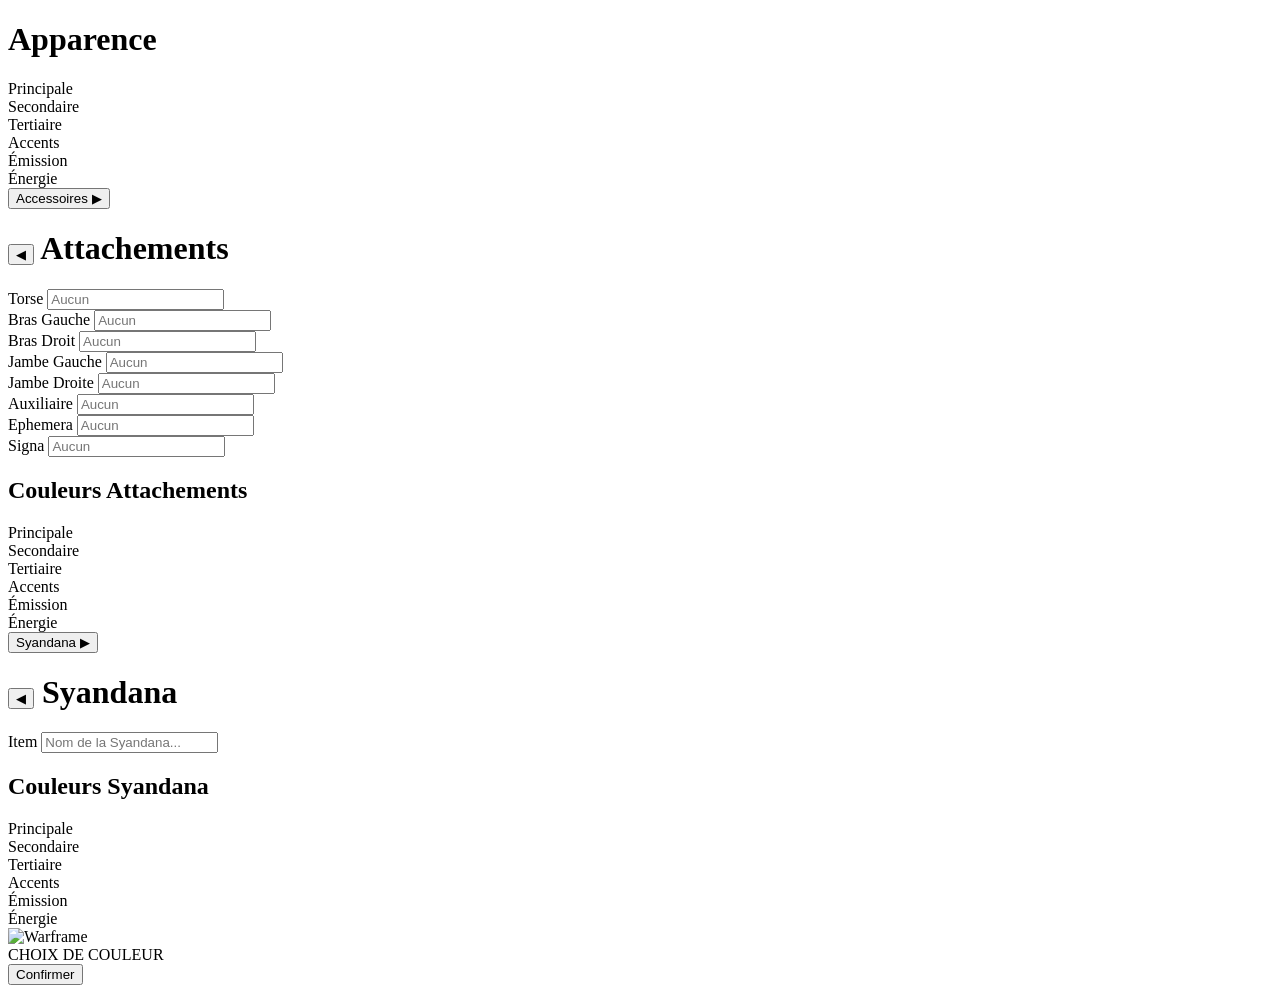
==== index.html @ ebb3d884 "base" ====
<!DOCTYPE html>
<html lang="fr">
<head>
    <meta charset="UTF-8">
    <meta name="viewport" content="width=device-width, initial-scale=1.0">
    <title>Warframe Arsenal - Ultimate</title>
    <link href="https://fonts.googleapis.com/css2?family=Orbitron:wght@400;700&family=Roboto:wght@300;400&display=swap" rel="stylesheet">
    <link href="../Fashion Frame/index.css">
</head>
<body>
    <div class="fog"></div>

    <!-- GAUCHE : SYSTEME DE NAVIGATION -->
    <div class="left-panel-container" id="leftContainer">
        
        <!-- --- MENU 1 : WARFRAME --- -->
        <div class="menu-layer" id="main-menu">
            <h1>Apparence</h1>
            
            <div class="slot-row" onclick="openPalettePicker('wf-primary', this)">
                <span class="slot-name">Principale</span>
                <div class="current-color-box" id="box-wf-primary" style="background-color: #5c5c5c;"></div>
            </div>
            <div class="slot-row" onclick="openPalettePicker('wf-secondary', this)">
                <span class="slot-name">Secondaire</span>
                <div class="current-color-box" id="box-wf-secondary" style="background-color: #8f8f8f;"></div>
            </div>
            <div class="slot-row" onclick="openPalettePicker('wf-tertiary', this)">
                <span class="slot-name">Tertiaire</span>
                <div class="current-color-box" id="box-wf-tertiary" style="background-color: #333333;"></div>
            </div>
            <div class="slot-row" onclick="openPalettePicker('wf-accents', this)">
                <span class="slot-name">Accents</span>
                <div class="current-color-box" id="box-wf-accents" style="background-color: #d4af37;"></div>
            </div>
            <div class="slot-row" onclick="openPalettePicker('wf-emissive', this)">
                <span class="slot-name">Émission</span>
                <div class="current-color-box" id="box-wf-emissive" style="background-color: #ffaa00;"></div>
            </div>
            <div class="slot-row" onclick="openPalettePicker('wf-energy', this)">
                <span class="slot-name">Énergie</span>
                <div class="current-color-box" id="box-wf-energy" style="background-color: #00e5ff;"></div>
            </div>

            <button class="btn-nav" onclick="navTo('accessories')">
                <span>Accessoires</span> <span>▶</span>
            </button>
        </div>

        <!-- --- MENU 2 : ACCESSOIRES (LISTE) --- -->
        <div class="menu-layer" id="accessories-menu">
            <h1>
                <button class="btn-back" onclick="navTo('main')">◀</button>
                Attachements
            </h1>

            <!-- Liste des Items (Inputs) -->
            <div class="item-input-group">
                <span class="input-label">Torse</span>
                <input type="text" class="wf-input" placeholder="Aucun">
            </div>
            <div class="item-input-group">
                <span class="input-label">Bras Gauche</span>
                <input type="text" class="wf-input" placeholder="Aucun">
            </div>
            <div class="item-input-group">
                <span class="input-label">Bras Droit</span>
                <input type="text" class="wf-input" placeholder="Aucun">
            </div>
            <div class="item-input-group">
                <span class="input-label">Jambe Gauche</span>
                <input type="text" class="wf-input" placeholder="Aucun">
            </div>
            <div class="item-input-group">
                <span class="input-label">Jambe Droite</span>
                <input type="text" class="wf-input" placeholder="Aucun">
            </div>
            <div class="item-input-group">
                <span class="input-label">Auxiliaire</span>
                <input type="text" class="wf-input" placeholder="Aucun">
            </div>
            <div class="item-input-group">
                <span class="input-label">Ephemera</span>
                <input type="text" class="wf-input" placeholder="Aucun">
            </div>
            <div class="item-input-group">
                <span class="input-label">Signa</span>
                <input type="text" class="wf-input" placeholder="Aucun">
            </div>

            <!-- Couleurs des Attachements -->
            <h2>Couleurs Attachements</h2>
            <div class="slot-row" onclick="openPalettePicker('acc-primary', this)">
                <span class="slot-name">Principale</span>
                <div class="current-color-box" id="box-acc-primary" style="background-color: #222;"></div>
            </div>
            <div class="slot-row" onclick="openPalettePicker('acc-secondary', this)">
                <span class="slot-name">Secondaire</span>
                <div class="current-color-box" id="box-acc-secondary" style="background-color: #444;"></div>
            </div>
            <div class="slot-row" onclick="openPalettePicker('acc-tertiary', this)">
                <span class="slot-name">Tertiaire</span>
                <div class="current-color-box" id="box-acc-tertiary" style="background-color: #333;"></div>
            </div>
            <div class="slot-row" onclick="openPalettePicker('acc-accents', this)">
                <span class="slot-name">Accents</span>
                <div class="current-color-box" id="box-acc-accents" style="background-color: #d4af37;"></div>
            </div>
            <div class="slot-row" onclick="openPalettePicker('acc-emissive', this)">
                <span class="slot-name">Émission</span>
                <div class="current-color-box" id="box-acc-emissive" style="background-color: #00ff00;"></div>
            </div>
            <div class="slot-row" onclick="openPalettePicker('acc-energy', this)">
                <span class="slot-name">Énergie</span>
                <div class="current-color-box" id="box-acc-energy" style="background-color: #00e5ff;"></div>
            </div>

            <!-- Bouton vers SYANDANA -->
            <button class="btn-nav" onclick="navTo('syandana')">
                <span>Syandana</span> <span>▶</span>
            </button>
        </div>

        <!-- --- MENU 3 : SYANDANA --- -->
        <div class="menu-layer" id="syandana-menu">
            <h1>
                <button class="btn-back" onclick="navTo('accessories')">◀</button>
                Syandana
            </h1>

            <div class="item-input-group">
                <span class="input-label">Item</span>
                <input type="text" class="wf-input" placeholder="Nom de la Syandana...">
            </div>

            <h2>Couleurs Syandana</h2>
            <div class="slot-row" onclick="openPalettePicker('syn-primary', this)">
                <span class="slot-name">Principale</span>
                <div class="current-color-box" id="box-syn-primary" style="background-color: #444;"></div>
            </div>
            <div class="slot-row" onclick="openPalettePicker('syn-secondary', this)">
                <span class="slot-name">Secondaire</span>
                <div class="current-color-box" id="box-syn-secondary" style="background-color: #666;"></div>
            </div>
            <div class="slot-row" onclick="openPalettePicker('syn-tertiary', this)">
                <span class="slot-name">Tertiaire</span>
                <div class="current-color-box" id="box-syn-tertiary" style="background-color: #222;"></div>
            </div>
            <div class="slot-row" onclick="openPalettePicker('syn-accents', this)">
                <span class="slot-name">Accents</span>
                <div class="current-color-box" id="box-syn-accents" style="background-color: #d4af37;"></div>
            </div>
            <div class="slot-row" onclick="openPalettePicker('syn-emissive', this)">
                <span class="slot-name">Émission</span>
                <div class="current-color-box" id="box-syn-emissive" style="background-color: #ff5500;"></div>
            </div>
            <div class="slot-row" onclick="openPalettePicker('syn-energy', this)">
                <span class="slot-name">Énergie</span>
                <div class="current-color-box" id="box-syn-energy" style="background-color: #00e5ff;"></div>
            </div>
        </div>
    </div>

    <!-- CENTRE -->
    <div class="preview-area">
        <img src="https://content.warframe.com/PublicExport/Manifest/ExportWarframesImages/ExcaliburPrime.png" alt="Warframe" class="warframe-img" id="mainImage">
        <div class="energy-glow" id="energyGlow"></div>
    </div>

    <!-- DROITE : PALETTES -->
    <div class="right-panel" id="palettePanel">
        <div class="palette-header">CHOIX DE COULEUR</div>
        <div class="palette-tabs" id="paletteTabs"></div>
        <div class="color-grid" id="colorGrid"></div>
        <button class="close-btn" onclick="closePalette()">Confirmer</button>
    </div>
    <link href="./index.js">
</body>
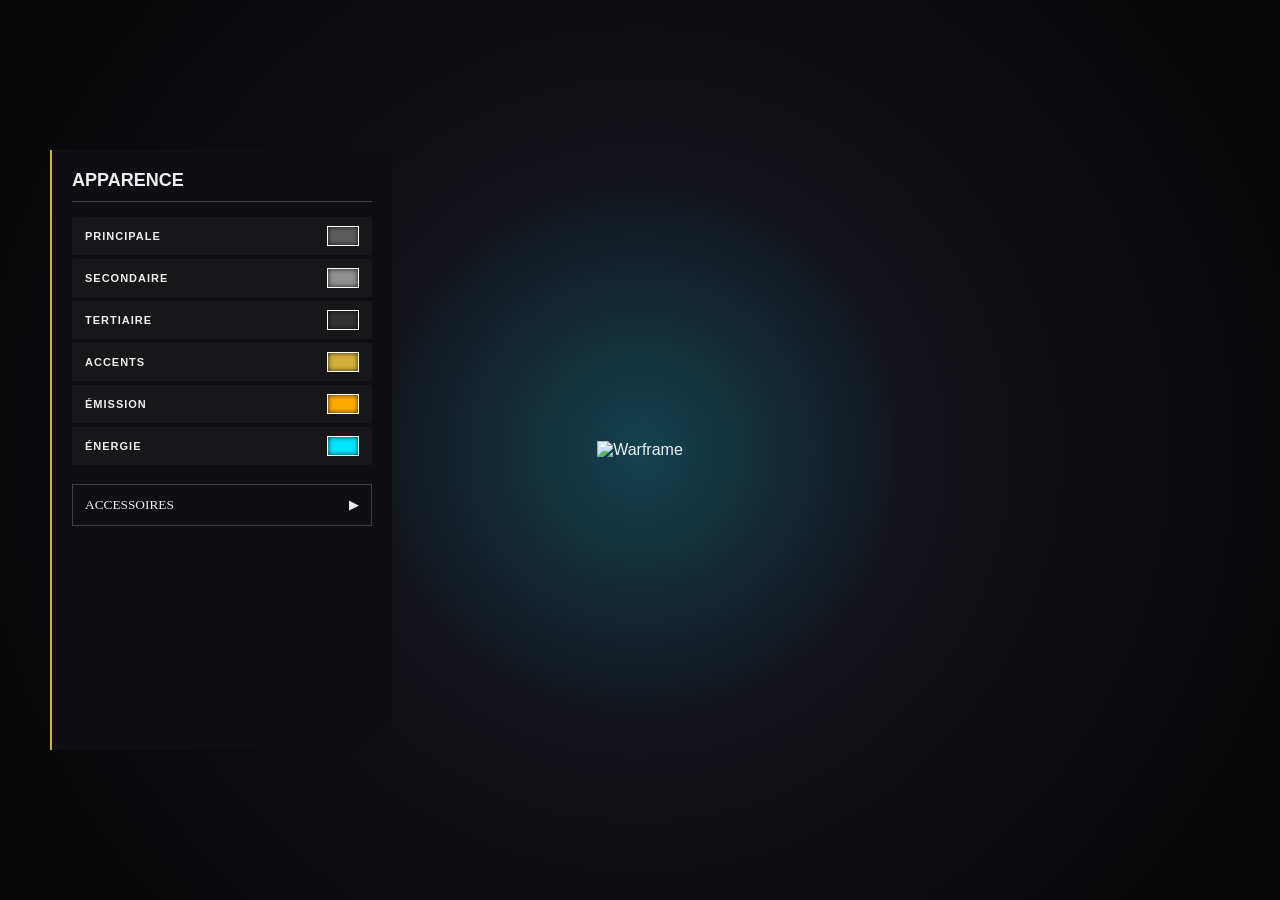
==== commit 79842a97: "Update index.html" ====
--- a/index.html
+++ b/index.html
@@ -3,9 +3,9 @@
 <head>
     <meta charset="UTF-8">
     <meta name="viewport" content="width=device-width, initial-scale=1.0">
-    <title>Warframe Arsenal - Ultimate</title>
+    <title>Fashion Frame</title>
     <link href="https://fonts.googleapis.com/css2?family=Orbitron:wght@400;700&family=Roboto:wght@300;400&display=swap" rel="stylesheet">
-    <link href="../Fashion Frame/index.css">
+    <link href="./index.css" rel="stylesheet">
 </head>
 <body>
     <div class="fog"></div>
@@ -174,5 +174,6 @@
         <div class="color-grid" id="colorGrid"></div>
         <button class="close-btn" onclick="closePalette()">Confirmer</button>
     </div>
-    <link href="./index.js">
-</body>+    <script src="./index.js"></script>
+</body>
+</html>
--- a/index.css
+++ b/index.css
@@ -0,0 +1,276 @@
+/* --- CONFIGURATION --- */
+:root {
+    --ui-bg: rgba(15, 15, 20, 0.95);
+    --ui-border: rgba(255, 255, 255, 0.2);
+    --highlight: #d4af37; /* Or Orokin */
+    --highlight-dim: rgba(212, 175, 55, 0.1);
+    --text-main: #eeeeee;
+    --input-bg: rgba(0, 0, 0, 0.4);
+}
+
+body {
+    margin: 0;
+    background: radial-gradient(circle at center, #1a1a24 0%, #050505 100%);
+    height: 100vh;
+    color: var(--text-main);
+    font-family: 'Roboto', sans-serif;
+    overflow: hidden;
+    display: flex;
+    justify-content: space-between;
+    align-items: center;
+}
+
+.fog {
+    position: absolute;
+    top: 0; left: 0; width: 100%; height: 100%;
+    background: url('https://www.transparenttextures.com/patterns/stardust.png');
+    opacity: 0.1;
+    pointer-events: none;
+    z-index: -1;
+}
+
+/* --- ZONE CENTRALE (IMAGE) --- */
+.preview-area {
+    position: absolute;
+    left: 50%;
+    top: 50%;
+    transform: translate(-50%, -50%);
+    width: 500px;
+    height: 600px;
+    display: flex;
+    justify-content: center;
+    align-items: center;
+    z-index: 0;
+}
+
+.warframe-img {
+    max-width: 100%;
+    max-height: 100%;
+    object-fit: contain;
+    filter: drop-shadow(0 0 20px rgba(0,0,0,0.5));
+}
+
+.energy-glow {
+    position: absolute;
+    width: 100%;
+    height: 100%;
+    background: radial-gradient(circle, var(--energy-color, transparent) 0%, transparent 70%);
+    opacity: 0.2;
+    mix-blend-mode: screen;
+    pointer-events: none;
+}
+
+/* --- MENU GAUCHE (CONTAINER) --- */
+.left-panel-container {
+    width: 340px;
+    height: 600px; /* Plus grand pour accommoder la liste */
+    margin-left: 50px;
+    position: relative;
+    overflow: hidden; 
+    clip-path: polygon(0 0, 100% 0, 100% 95%, 90% 100%, 0 100%);
+    background: var(--ui-bg);
+    border-left: 2px solid var(--highlight);
+    z-index: 10;
+}
+
+/* Les couches (Layers) de menu */
+.menu-layer {
+    position: absolute;
+    top: 0; left: 0;
+    width: 100%; height: 100%;
+    padding: 20px;
+    box-sizing: border-box;
+    transition: transform 0.4s cubic-bezier(0.25, 1, 0.5, 1), opacity 0.4s;
+    display: flex;
+    flex-direction: column;
+    overflow-y: auto; /* Scroll si la liste est longue */
+}
+
+/* Scrollbar subtile */
+.menu-layer::-webkit-scrollbar { width: 4px; }
+.menu-layer::-webkit-scrollbar-track { background: transparent; }
+.menu-layer::-webkit-scrollbar-thumb { background: var(--highlight); }
+
+/* --- GESTION DES POSITIONS DES MENUS --- */
+/* Par défaut : Menu Principal visible, les autres à droite */
+#main-menu { transform: translateX(0); opacity: 1; }
+#accessories-menu { transform: translateX(100%); opacity: 0; pointer-events: none; }
+#syandana-menu { transform: translateX(100%); opacity: 0; pointer-events: none; }
+
+/* ETAT 1: Afficher Accessoires */
+.left-panel-container.state-accessories #main-menu { transform: translateX(-50%); opacity: 0; pointer-events: none; }
+.left-panel-container.state-accessories #accessories-menu { transform: translateX(0); opacity: 1; pointer-events: auto; }
+.left-panel-container.state-accessories #syandana-menu { transform: translateX(100%); opacity: 0; pointer-events: none; }
+
+/* ETAT 2: Afficher Syandana */
+.left-panel-container.state-syandana #main-menu { transform: translateX(-50%); opacity: 0; }
+.left-panel-container.state-syandana #accessories-menu { transform: translateX(-50%); opacity: 0; pointer-events: none; }
+.left-panel-container.state-syandana #syandana-menu { transform: translateX(0); opacity: 1; pointer-events: auto; }
+
+
+/* --- ELEMENTS UI --- */
+h1 {
+    font-family: 'Orbitron', sans-serif;
+    font-size: 18px;
+    text-transform: uppercase;
+    border-bottom: 1px solid var(--ui-border);
+    padding-bottom: 10px;
+    margin-top: 0;
+    margin-bottom: 15px;
+    display: flex;
+    align-items: center;
+    gap: 10px;
+    position: sticky;
+    top: 0;
+    background: var(--ui-bg);
+    z-index: 5;
+}
+
+h2 {
+    font-family: 'Orbitron';
+    font-size: 12px;
+    color: #888;
+    margin: 15px 0 5px 0;
+    text-transform: uppercase;
+}
+
+.slot-row {
+    display: flex;
+    justify-content: space-between;
+    align-items: center;
+    padding: 8px 12px;
+    margin-bottom: 4px;
+    background: rgba(255,255,255,0.03);
+    border: 1px solid transparent;
+    cursor: pointer;
+    transition: 0.2s;
+}
+.slot-row:hover { background: rgba(255,255,255,0.1); }
+.slot-row.active { background: var(--highlight-dim); border-left: 3px solid var(--highlight); }
+
+.slot-name {
+    text-transform: uppercase;
+    font-size: 11px;
+    font-weight: bold;
+    letter-spacing: 1px;
+}
+
+.current-color-box {
+    width: 30px;
+    height: 18px;
+    border: 1px solid white;
+    box-shadow: inset 0 0 5px rgba(0,0,0,0.8);
+}
+
+/* STYLE DES CHAMPS TEXTE (INPUTS) */
+.item-input-group {
+    margin-bottom: 8px;
+}
+.input-label {
+    font-size: 10px;
+    text-transform: uppercase;
+    color: #aaa;
+    margin-bottom: 2px;
+    display: block;
+}
+.wf-input {
+    width: 100%;
+    background: var(--input-bg);
+    border: none;
+    border-bottom: 1px solid var(--ui-border);
+    color: white;
+    padding: 8px;
+    font-family: 'Roboto', sans-serif;
+    box-sizing: border-box;
+    transition: 0.3s;
+}
+.wf-input:focus {
+    outline: none;
+    border-bottom: 1px solid var(--highlight);
+    background: rgba(255,255,255,0.1);
+}
+
+/* BOUTONS NAVIGATION */
+.btn-nav {
+    margin-top: 15px;
+    padding: 12px;
+    background: transparent;
+    border: 1px solid var(--ui-border);
+    color: var(--text-main);
+    font-family: 'Orbitron';
+    text-transform: uppercase;
+    cursor: pointer;
+    text-align: left;
+    display: flex;
+    justify-content: space-between;
+    transition: 0.3s;
+}
+.btn-nav:hover { background: var(--highlight); color: black; }
+
+.btn-back {
+    background: none;
+    border: none;
+    color: var(--highlight);
+    font-size: 20px;
+    cursor: pointer;
+    padding: 0;
+    display: flex;
+    align-items: center;
+}
+.btn-back:hover { color: white; }
+
+/* --- MENU DROITE (PALETTES) --- */
+.right-panel {
+    width: 320px;
+    margin-right: 50px;
+    background: var(--ui-bg);
+    border: 1px solid var(--ui-border);
+    height: 600px;
+    display: flex;
+    flex-direction: column;
+    transform: translateX(400px);
+    opacity: 0;
+    transition: all 0.4s cubic-bezier(0.16, 1, 0.3, 1);
+    z-index: 10;
+}
+.right-panel.open { transform: translateX(0); opacity: 1; }
+
+.palette-header {
+    padding: 15px;
+    background: rgba(0,0,0,0.3);
+    font-family: 'Orbitron', sans-serif;
+    text-align: center;
+    border-bottom: 1px solid var(--ui-border);
+}
+.palette-tabs {
+    display: flex;
+    overflow-x: auto;
+    background: rgba(0,0,0,0.2);
+    padding: 5px;
+}
+.palette-tabs::-webkit-scrollbar { height: 2px; }
+.palette-tabs::-webkit-scrollbar-thumb { background: var(--highlight); }
+
+.tab-btn {
+    background: none; border: none; color: #888; padding: 10px 15px;
+    cursor: pointer; font-family: 'Orbitron', sans-serif; font-size: 11px; white-space: nowrap;
+}
+.tab-btn:hover { color: white; }
+.tab-btn.active { color: var(--highlight); text-shadow: 0 0 5px var(--highlight); }
+
+.color-grid {
+    flex: 1; padding: 10px; display: grid; grid-template-columns: repeat(5, 1fr);
+    grid-auto-rows: 50px; gap: 2px; overflow-y: auto;
+}
+.color-swatch {
+    cursor: pointer; border: 1px solid rgba(0,0,0,0.5); transition: transform 0.1s;
+}
+.color-swatch:hover {
+    transform: scale(1.15); border: 2px solid white; z-index: 2;
+}
+
+.close-btn {
+    padding: 15px; background: rgba(255, 50, 50, 0.2); color: white; border: none;
+    cursor: pointer; font-family: 'Orbitron'; text-transform: uppercase;
+}
+.close-btn:hover { background: rgba(255, 50, 50, 0.4); }
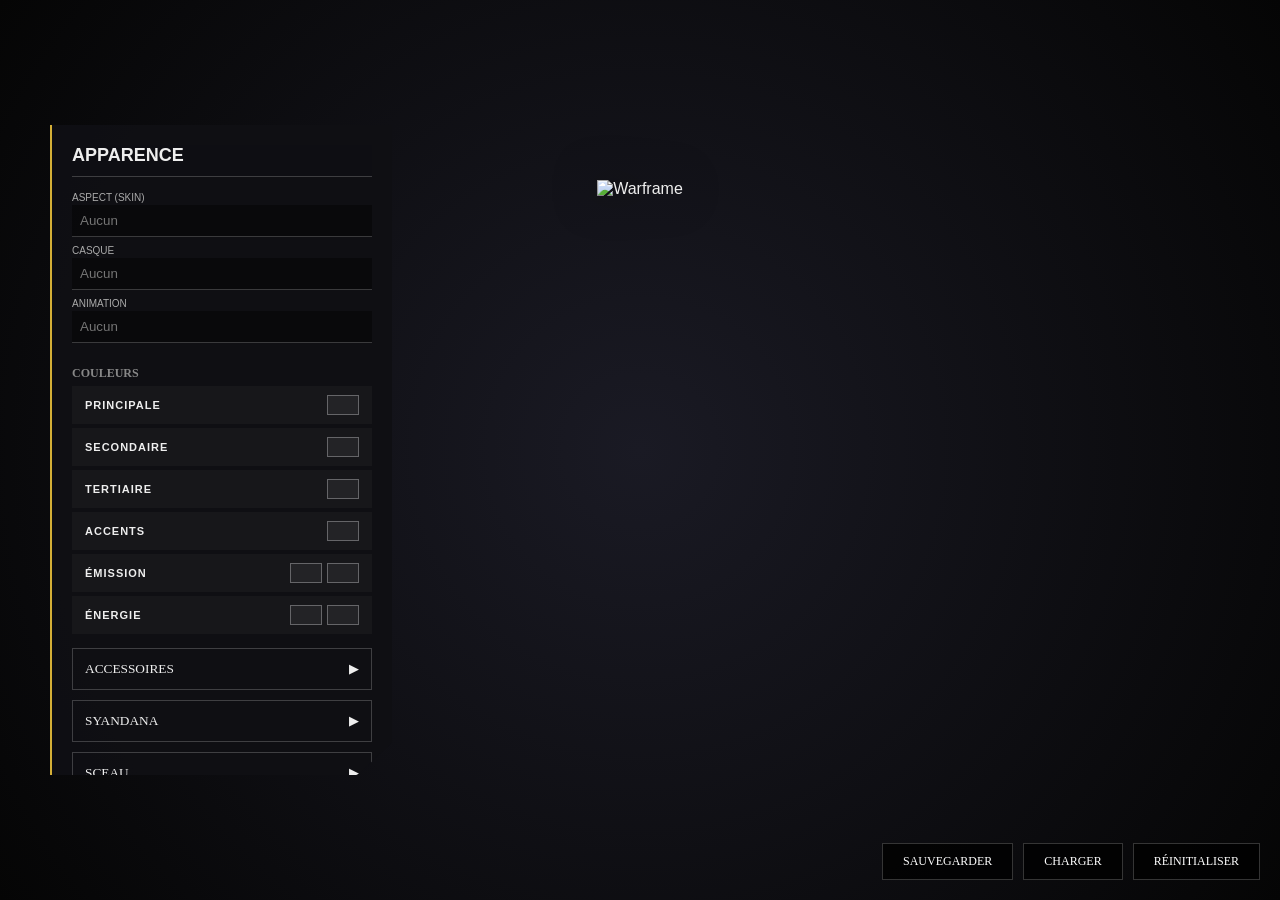
==== commit 11b13e2c: "update" ====
--- a/index.html
+++ b/index.html
@@ -8,162 +8,262 @@
     <link href="./index.css" rel="stylesheet">
 </head>
 <body>
+
     <div class="fog"></div>
-
-    <!-- GAUCHE : SYSTEME DE NAVIGATION -->
+    <div id="flashMsg" class="flash-msg">CONFIGURATION SAUVEGARDÉE</div>
+
+    <!-- GAUCHE : NAVIGATION -->
     <div class="left-panel-container" id="leftContainer">
         
-        <!-- --- MENU 1 : WARFRAME --- -->
+        <!-- MENU 1: WARFRAME -->
         <div class="menu-layer" id="main-menu">
             <h1>Apparence</h1>
             
+            <div class="item-input-group">
+                <span class="input-label">Aspect (Skin)</span>
+                <input type="text" id="input-aspect" class="wf-input" placeholder="Aucun">
+            </div>
+            <div class="item-input-group">
+                <span class="input-label">Casque</span>
+                <input type="text" id="input-helm" class="wf-input" placeholder="Aucun">
+            </div>
+            <div class="item-input-group">
+                <span class="input-label">Animation</span>
+                <input type="text" id="input-animation" class="wf-input" placeholder="Aucun">
+            </div>
+
+            <h2>Couleurs</h2>
             <div class="slot-row" onclick="openPalettePicker('wf-primary', this)">
                 <span class="slot-name">Principale</span>
-                <div class="current-color-box" id="box-wf-primary" style="background-color: #5c5c5c;"></div>
+                <div class="current-color-box" id="box-wf-primary"></div>
             </div>
             <div class="slot-row" onclick="openPalettePicker('wf-secondary', this)">
                 <span class="slot-name">Secondaire</span>
-                <div class="current-color-box" id="box-wf-secondary" style="background-color: #8f8f8f;"></div>
+                <div class="current-color-box" id="box-wf-secondary"></div>
             </div>
             <div class="slot-row" onclick="openPalettePicker('wf-tertiary', this)">
                 <span class="slot-name">Tertiaire</span>
-                <div class="current-color-box" id="box-wf-tertiary" style="background-color: #333333;"></div>
+                <div class="current-color-box" id="box-wf-tertiary"></div>
             </div>
             <div class="slot-row" onclick="openPalettePicker('wf-accents', this)">
                 <span class="slot-name">Accents</span>
-                <div class="current-color-box" id="box-wf-accents" style="background-color: #d4af37;"></div>
-            </div>
-            <div class="slot-row" onclick="openPalettePicker('wf-emissive', this)">
+                <div class="current-color-box" id="box-wf-accents"></div>
+            </div>
+
+            <div class="slot-row">
                 <span class="slot-name">Émission</span>
-                <div class="current-color-box" id="box-wf-emissive" style="background-color: #ffaa00;"></div>
-            </div>
-            <div class="slot-row" onclick="openPalettePicker('wf-energy', this)">
+                <div class="dual-colors">
+                    <div class="current-color-box" id="box-wf-emissive-1" onclick="openPalettePicker('wf-emissive-1', this)"></div>
+                    <div class="current-color-box" id="box-wf-emissive-2" onclick="openPalettePicker('wf-emissive-2', this)"></div>
+                </div>
+            </div>
+            <div class="slot-row">
                 <span class="slot-name">Énergie</span>
-                <div class="current-color-box" id="box-wf-energy" style="background-color: #00e5ff;"></div>
+                <div class="dual-colors">
+                    <div class="current-color-box" id="box-wf-energy-1" onclick="openPalettePicker('wf-energy-1', this)"></div>
+                    <div class="current-color-box" id="box-wf-energy-2" onclick="openPalettePicker('wf-energy-2', this)"></div>
+                </div>
             </div>
 
             <button class="btn-nav" onclick="navTo('accessories')">
                 <span>Accessoires</span> <span>▶</span>
             </button>
-        </div>
-
-        <!-- --- MENU 2 : ACCESSOIRES (LISTE) --- -->
+            <button class="btn-nav" onclick="navTo('syandana')">
+                <span>Syandana</span> <span>▶</span>
+            </button>
+            <button class="btn-nav" onclick="navTo('regalia')">
+                <span>Sceau</span> <span>▶</span>
+            </button>
+        </div>
+
+        <!-- MENU 2: ACCESSOIRES -->
         <div class="menu-layer" id="accessories-menu">
-            <h1>
-                <button class="btn-back" onclick="navTo('main')">◀</button>
-                Attachements
-            </h1>
-
-            <!-- Liste des Items (Inputs) -->
+            <h1><button class="btn-back" onclick="navTo('main')">◀</button> Attachements</h1>
+
             <div class="item-input-group">
                 <span class="input-label">Torse</span>
-                <input type="text" class="wf-input" placeholder="Aucun">
+                <input type="text" id="input-torso" class="wf-input" placeholder="Aucun">
             </div>
             <div class="item-input-group">
                 <span class="input-label">Bras Gauche</span>
-                <input type="text" class="wf-input" placeholder="Aucun">
+                <input type="text" id="input-larm" class="wf-input" placeholder="Aucun">
             </div>
             <div class="item-input-group">
                 <span class="input-label">Bras Droit</span>
-                <input type="text" class="wf-input" placeholder="Aucun">
+                <input type="text" id="input-rarm" class="wf-input" placeholder="Aucun">
             </div>
             <div class="item-input-group">
                 <span class="input-label">Jambe Gauche</span>
-                <input type="text" class="wf-input" placeholder="Aucun">
+                <input type="text" id="input-lleg" class="wf-input" placeholder="Aucun">
             </div>
             <div class="item-input-group">
                 <span class="input-label">Jambe Droite</span>
-                <input type="text" class="wf-input" placeholder="Aucun">
+                <input type="text" id="input-rleg" class="wf-input" placeholder="Aucun">
             </div>
             <div class="item-input-group">
                 <span class="input-label">Auxiliaire</span>
-                <input type="text" class="wf-input" placeholder="Aucun">
+                <input type="text" id="input-aux" class="wf-input" placeholder="Aucun">
             </div>
             <div class="item-input-group">
                 <span class="input-label">Ephemera</span>
-                <input type="text" class="wf-input" placeholder="Aucun">
+                <input type="text" id="input-ephemera" class="wf-input" placeholder="Aucun">
             </div>
             <div class="item-input-group">
                 <span class="input-label">Signa</span>
-                <input type="text" class="wf-input" placeholder="Aucun">
-            </div>
-
-            <!-- Couleurs des Attachements -->
+                <input type="text" id="input-signa" class="wf-input" placeholder="Aucun">
+            </div>
+
             <h2>Couleurs Attachements</h2>
             <div class="slot-row" onclick="openPalettePicker('acc-primary', this)">
                 <span class="slot-name">Principale</span>
-                <div class="current-color-box" id="box-acc-primary" style="background-color: #222;"></div>
+                <div class="current-color-box" id="box-acc-primary"></div>
             </div>
             <div class="slot-row" onclick="openPalettePicker('acc-secondary', this)">
                 <span class="slot-name">Secondaire</span>
-                <div class="current-color-box" id="box-acc-secondary" style="background-color: #444;"></div>
+                <div class="current-color-box" id="box-acc-secondary"></div>
             </div>
             <div class="slot-row" onclick="openPalettePicker('acc-tertiary', this)">
                 <span class="slot-name">Tertiaire</span>
-                <div class="current-color-box" id="box-acc-tertiary" style="background-color: #333;"></div>
+                <div class="current-color-box" id="box-acc-tertiary"></div>
             </div>
             <div class="slot-row" onclick="openPalettePicker('acc-accents', this)">
                 <span class="slot-name">Accents</span>
-                <div class="current-color-box" id="box-acc-accents" style="background-color: #d4af37;"></div>
-            </div>
-            <div class="slot-row" onclick="openPalettePicker('acc-emissive', this)">
+                <div class="current-color-box" id="box-acc-accents"></div>
+            </div>
+            
+            <div class="slot-row">
                 <span class="slot-name">Émission</span>
-                <div class="current-color-box" id="box-acc-emissive" style="background-color: #00ff00;"></div>
-            </div>
-            <div class="slot-row" onclick="openPalettePicker('acc-energy', this)">
+                <div class="dual-colors">
+                    <div class="current-color-box" id="box-acc-emissive-1" onclick="openPalettePicker('acc-emissive-1', this)"></div>
+                    <div class="current-color-box" id="box-acc-emissive-2" onclick="openPalettePicker('acc-emissive-2', this)"></div>
+                </div>
+            </div>
+            <div class="slot-row">
                 <span class="slot-name">Énergie</span>
-                <div class="current-color-box" id="box-acc-energy" style="background-color: #00e5ff;"></div>
-            </div>
-
-            <!-- Bouton vers SYANDANA -->
-            <button class="btn-nav" onclick="navTo('syandana')">
-                <span>Syandana</span> <span>▶</span>
-            </button>
-        </div>
-
-        <!-- --- MENU 3 : SYANDANA --- -->
+                <div class="dual-colors">
+                    <div class="current-color-box" id="box-acc-energy-1" onclick="openPalettePicker('acc-energy-1', this)"></div>
+                    <div class="current-color-box" id="box-acc-energy-2" onclick="openPalettePicker('acc-energy-2', this)"></div>
+                </div>
+            </div>
+        </div>
+
+        <!-- MENU 3: SYANDANA -->
         <div class="menu-layer" id="syandana-menu">
-            <h1>
-                <button class="btn-back" onclick="navTo('accessories')">◀</button>
-                Syandana
-            </h1>
+            <h1><button class="btn-back" onclick="navTo('main')">◀</button> Syandana</h1>
 
             <div class="item-input-group">
                 <span class="input-label">Item</span>
-                <input type="text" class="wf-input" placeholder="Nom de la Syandana...">
+                <input type="text" id="input-syandana" class="wf-input" placeholder="Nom de la Syandana...">
             </div>
 
             <h2>Couleurs Syandana</h2>
             <div class="slot-row" onclick="openPalettePicker('syn-primary', this)">
                 <span class="slot-name">Principale</span>
-                <div class="current-color-box" id="box-syn-primary" style="background-color: #444;"></div>
+                <div class="current-color-box" id="box-syn-primary"></div>
             </div>
             <div class="slot-row" onclick="openPalettePicker('syn-secondary', this)">
                 <span class="slot-name">Secondaire</span>
-                <div class="current-color-box" id="box-syn-secondary" style="background-color: #666;"></div>
+                <div class="current-color-box" id="box-syn-secondary"></div>
             </div>
             <div class="slot-row" onclick="openPalettePicker('syn-tertiary', this)">
                 <span class="slot-name">Tertiaire</span>
-                <div class="current-color-box" id="box-syn-tertiary" style="background-color: #222;"></div>
+                <div class="current-color-box" id="box-syn-tertiary"></div>
             </div>
             <div class="slot-row" onclick="openPalettePicker('syn-accents', this)">
                 <span class="slot-name">Accents</span>
-                <div class="current-color-box" id="box-syn-accents" style="background-color: #d4af37;"></div>
-            </div>
-            <div class="slot-row" onclick="openPalettePicker('syn-emissive', this)">
+                <div class="current-color-box" id="box-syn-accents"></div>
+            </div>
+            <div class="slot-row">
                 <span class="slot-name">Émission</span>
-                <div class="current-color-box" id="box-syn-emissive" style="background-color: #ff5500;"></div>
-            </div>
-            <div class="slot-row" onclick="openPalettePicker('syn-energy', this)">
+                <div class="dual-colors">
+                    <div class="current-color-box" id="box-syn-emissive-1" onclick="openPalettePicker('syn-emissive-1', this)"></div>
+                    <div class="current-color-box" id="box-syn-emissive-2" onclick="openPalettePicker('syn-emissive-2', this)"></div>
+                </div>
+            </div>
+            <div class="slot-row">
                 <span class="slot-name">Énergie</span>
-                <div class="current-color-box" id="box-syn-energy" style="background-color: #00e5ff;"></div>
-            </div>
-        </div>
-    </div>
-
-    <!-- CENTRE -->
+                <div class="dual-colors">
+                    <div class="current-color-box" id="box-syn-energy-1" onclick="openPalettePicker('syn-energy-1', this)"></div>
+                    <div class="current-color-box" id="box-syn-energy-2" onclick="openPalettePicker('syn-energy-2', this)"></div>
+                </div>
+            </div>
+        </div>
+
+        <!-- MENU 4: SCEAU (REGALIA) -->
+        <div class="menu-layer" id="regalia-menu">
+            <h1><button class="btn-back" onclick="navTo('main')">◀</button> Sceau</h1>
+
+            <!-- Entrées de texte -->
+            <div class="item-input-group">
+                <span class="input-label">Badge Gauche</span>
+                <input type="text" id="input-badge-l" class="wf-input" placeholder="Aucun">
+            </div>
+            <div class="item-input-group">
+                <span class="input-label">Badge Droite</span>
+                <input type="text" id="input-badge-r" class="wf-input" placeholder="Aucun">
+            </div>
+            <div class="item-input-group">
+                <span class="input-label">Sceau Frontal</span>
+                <input type="text" id="input-sigil-f" class="wf-input" placeholder="Aucun">
+            </div>
+            <div class="item-input-group">
+                <span class="input-label">Sceau Dorsal</span>
+                <input type="text" id="input-sigil-b" class="wf-input" placeholder="Aucun">
+            </div>
+
+            <h2>Ajustements</h2>
+
+            <!-- 6 Barres (Sliders) -->
+            <div class="slider-group">
+                <span class="slider-label">Orientation</span>
+                <div class="slider-container">
+                    <input type="range" id="input-regalia-slider-1" min="0" max="1" step="0.01" value="0.5" oninput="updateSliderVal(this)">
+                    <span class="slider-value">0.50</span>
+                </div>
+            </div>
+            <div class="slider-group">
+                <span class="slider-label">Hauteur</span>
+                <div class="slider-container">
+                    <input type="range" id="input-regalia-slider-2" min="0" max="1" step="0.01" value="0.5" oninput="updateSliderVal(this)">
+                    <span class="slider-value">0.50</span>
+                </div>
+            </div>
+            <div class="slider-group">
+                <span class="slider-label">Largeur</span>
+                <div class="slider-container">
+                    <input type="range" id="input-regalia-slider-3" min="0" max="1" step="0.01" value="0.5" oninput="updateSliderVal(this)">
+                    <span class="slider-value">0.50</span>
+                </div>
+            </div>
+            <div class="slider-group">
+                <span class="slider-label">Décalage Axe X</span>
+                <div class="slider-container">
+                    <input type="range" id="input-regalia-slider-4" min="0" max="1" step="0.01" value="0.5" oninput="updateSliderVal(this)">
+                    <span class="slider-value">0.50</span>
+                </div>
+            </div>
+            <div class="slider-group">
+                <span class="slider-label">Décalage Axe Y</span>
+                <div class="slider-container">
+                    <input type="range" id="input-regalia-slider-5" min="0" max="1" step="0.01" value="0.5" oninput="updateSliderVal(this)">
+                    <span class="slider-value">0.50</span>
+                </div>
+            </div>
+            <div class="slider-group">
+                <span class="slider-label">Opacité</span>
+                <div class="slider-container">
+                    <input type="range" id="input-regalia-slider-6" min="0" max="1" step="0.01" value="0.5" oninput="updateSliderVal(this)">
+                    <span class="slider-value">0.50</span>
+                </div>
+            </div>
+
+        </div>
+
+    </div>
+
+    <!-- CENTRE : IMAGE -->
     <div class="preview-area">
-        <img src="https://content.warframe.com/PublicExport/Manifest/ExportWarframesImages/ExcaliburPrime.png" alt="Warframe" class="warframe-img" id="mainImage">
+        <img src="./img/Uriel.gif" alt="Warframe" class="warframe-img" id="mainImage">
         <div class="energy-glow" id="energyGlow"></div>
     </div>
 
@@ -174,6 +274,13 @@
         <div class="color-grid" id="colorGrid"></div>
         <button class="close-btn" onclick="closePalette()">Confirmer</button>
     </div>
+
+    <!-- SYSTÈME DE SAUVEGARDE -->
+    <div class="system-panel">
+        <button class="btn-system" onclick="saveConfig()">Sauvegarder</button>
+        <button class="btn-system" onclick="loadConfig()">Charger</button>
+        <button class="btn-system" onclick="resetConfig()">Réinitialiser</button>
+    </div>
     <script src="./index.js"></script>
 </body>
 </html>
--- a/index.css
+++ b/index.css
@@ -2,10 +2,13 @@
 :root {
     --ui-bg: rgba(15, 15, 20, 0.95);
     --ui-border: rgba(255, 255, 255, 0.2);
-    --highlight: #d4af37; /* Or Orokin */
+    --highlight: #d4af37;
     --highlight-dim: rgba(212, 175, 55, 0.1);
     --text-main: #eeeeee;
     --input-bg: rgba(0, 0, 0, 0.4);
+    
+    --energy-1: transparent;
+    --energy-2: transparent;
 }
 
 body {
@@ -29,41 +32,44 @@
     z-index: -1;
 }
 
-/* --- ZONE CENTRALE (IMAGE) --- */
+/* --- ZONE CENTRALE --- */
 .preview-area {
     position: absolute;
     left: 50%;
     top: 50%;
     transform: translate(-50%, -50%);
-    width: 500px;
-    height: 600px;
+    width: 800px;
+    height: 60vh;
     display: flex;
     justify-content: center;
     align-items: center;
     z-index: 0;
+    pointer-events: none;
 }
 
 .warframe-img {
-    max-width: 100%;
-    max-height: 100%;
+    height: 100%;
+    width: auto;
     object-fit: contain;
     filter: drop-shadow(0 0 20px rgba(0,0,0,0.5));
+    transition: filter 0.3s;
 }
 
 .energy-glow {
     position: absolute;
     width: 100%;
     height: 100%;
-    background: radial-gradient(circle, var(--energy-color, transparent) 0%, transparent 70%);
-    opacity: 0.2;
+    background: radial-gradient(circle, var(--energy-1) 0%, var(--energy-2) 40%, transparent 70%);
+    opacity: 0.4;
     mix-blend-mode: screen;
     pointer-events: none;
-}
-
-/* --- MENU GAUCHE (CONTAINER) --- */
+    transition: background 0.5s ease;
+}
+
+/* --- MENU GAUCHE --- */
 .left-panel-container {
     width: 340px;
-    height: 600px; /* Plus grand pour accommoder la liste */
+    height: 650px;
     margin-left: 50px;
     position: relative;
     overflow: hidden; 
@@ -73,7 +79,6 @@
     z-index: 10;
 }
 
-/* Les couches (Layers) de menu */
 .menu-layer {
     position: absolute;
     top: 0; left: 0;
@@ -83,194 +88,144 @@
     transition: transform 0.4s cubic-bezier(0.25, 1, 0.5, 1), opacity 0.4s;
     display: flex;
     flex-direction: column;
-    overflow-y: auto; /* Scroll si la liste est longue */
-}
-
-/* Scrollbar subtile */
+    overflow-y: auto;
+}
 .menu-layer::-webkit-scrollbar { width: 4px; }
 .menu-layer::-webkit-scrollbar-track { background: transparent; }
 .menu-layer::-webkit-scrollbar-thumb { background: var(--highlight); }
 
-/* --- GESTION DES POSITIONS DES MENUS --- */
-/* Par défaut : Menu Principal visible, les autres à droite */
+/* GESTION NAVIGATION */
 #main-menu { transform: translateX(0); opacity: 1; }
 #accessories-menu { transform: translateX(100%); opacity: 0; pointer-events: none; }
 #syandana-menu { transform: translateX(100%); opacity: 0; pointer-events: none; }
-
-/* ETAT 1: Afficher Accessoires */
+#regalia-menu { transform: translateX(100%); opacity: 0; pointer-events: none; }
+
+/* ETATS */
 .left-panel-container.state-accessories #main-menu { transform: translateX(-50%); opacity: 0; pointer-events: none; }
 .left-panel-container.state-accessories #accessories-menu { transform: translateX(0); opacity: 1; pointer-events: auto; }
-.left-panel-container.state-accessories #syandana-menu { transform: translateX(100%); opacity: 0; pointer-events: none; }
-
-/* ETAT 2: Afficher Syandana */
-.left-panel-container.state-syandana #main-menu { transform: translateX(-50%); opacity: 0; }
-.left-panel-container.state-syandana #accessories-menu { transform: translateX(-50%); opacity: 0; pointer-events: none; }
+
+.left-panel-container.state-syandana #main-menu { transform: translateX(-50%); opacity: 0; pointer-events: none; }
 .left-panel-container.state-syandana #syandana-menu { transform: translateX(0); opacity: 1; pointer-events: auto; }
 
-
-/* --- ELEMENTS UI --- */
+.left-panel-container.state-regalia #main-menu { transform: translateX(-50%); opacity: 0; pointer-events: none; }
+.left-panel-container.state-regalia #regalia-menu { transform: translateX(0); opacity: 1; pointer-events: auto; }
+
+/* UI ELEMENTS */
 h1 {
-    font-family: 'Orbitron', sans-serif;
-    font-size: 18px;
-    text-transform: uppercase;
-    border-bottom: 1px solid var(--ui-border);
-    padding-bottom: 10px;
-    margin-top: 0;
-    margin-bottom: 15px;
-    display: flex;
-    align-items: center;
-    gap: 10px;
-    position: sticky;
-    top: 0;
-    background: var(--ui-bg);
-    z-index: 5;
-}
-
-h2 {
-    font-family: 'Orbitron';
-    font-size: 12px;
-    color: #888;
-    margin: 15px 0 5px 0;
-    text-transform: uppercase;
-}
+    font-family: 'Orbitron', sans-serif; font-size: 18px; text-transform: uppercase;
+    border-bottom: 1px solid var(--ui-border); padding-bottom: 10px; margin-top: 0; margin-bottom: 15px;
+    display: flex; align-items: center; gap: 15px; position: sticky; top: 0; background: var(--ui-bg); z-index: 5;
+}
+
+.btn-back {
+    background: rgba(255,255,255,0.1); border: 1px solid var(--ui-border); color: var(--highlight);
+    font-size: 16px; cursor: pointer; padding: 5px 10px; border-radius: 4px;
+}
+.btn-back:hover { background: var(--highlight); color: black; }
+
+h2 { font-family: 'Orbitron'; font-size: 12px; color: #888; margin: 15px 0 5px 0; text-transform: uppercase; }
 
 .slot-row {
-    display: flex;
-    justify-content: space-between;
-    align-items: center;
-    padding: 8px 12px;
-    margin-bottom: 4px;
-    background: rgba(255,255,255,0.03);
-    border: 1px solid transparent;
-    cursor: pointer;
-    transition: 0.2s;
+    display: flex; justify-content: space-between; align-items: center; padding: 8px 12px; margin-bottom: 4px;
+    background: rgba(255,255,255,0.03); border: 1px solid transparent; cursor: pointer; transition: 0.2s;
 }
 .slot-row:hover { background: rgba(255,255,255,0.1); }
 .slot-row.active { background: var(--highlight-dim); border-left: 3px solid var(--highlight); }
 
-.slot-name {
-    text-transform: uppercase;
+.slot-name { text-transform: uppercase; font-size: 11px; font-weight: bold; letter-spacing: 1px; }
+
+.current-color-box {
+    width: 30px; height: 18px; 
+    border: 1px solid rgba(255,255,255,0.3); 
+    background-color: rgba(255, 255, 255, 0.05);
+    transition: background-color 0.2s;
+    cursor: pointer;
+}
+
+.dual-colors { display: flex; gap: 5px; }
+.current-color-box:hover { border-color: white; transform: scale(1.1); }
+
+.item-input-group { margin-bottom: 8px; }
+.input-label { font-size: 10px; text-transform: uppercase; color: #aaa; margin-bottom: 2px; display: block; }
+.wf-input {
+    width: 100%; background: var(--input-bg); border: none; border-bottom: 1px solid var(--ui-border);
+    color: white; padding: 8px; font-family: 'Roboto', sans-serif; box-sizing: border-box; transition: 0.3s;
+}
+.wf-input:focus { outline: none; border-bottom: 1px solid var(--highlight); background: rgba(255,255,255,0.1); }
+
+.btn-nav {
+    margin-top: 10px; padding: 12px; background: transparent; border: 1px solid var(--ui-border);
+    color: var(--text-main); font-family: 'Orbitron'; text-transform: uppercase; cursor: pointer;
+    text-align: left; display: flex; justify-content: space-between; transition: 0.3s;
+}
+.btn-nav:hover { background: var(--highlight); color: black; }
+
+/* --- SLIDERS CUSTOM (Barres) --- */
+.slider-group {
+    margin-bottom: 12px;
+    display: flex;
+    align-items: center;
+    justify-content: space-between;
+}
+.slider-label {
+    font-size: 10px; text-transform: uppercase; color: #aaa; width: 50px;
+}
+.slider-container {
+    flex: 1;
+    display: flex;
+    align-items: center;
+    gap: 10px;
+}
+input[type=range] {
+    -webkit-appearance: none;
+    width: 100%;
+    height: 4px;
+    background: rgba(255,255,255,0.2);
+    border-radius: 2px;
+    outline: none;
+    margin-left: 25px;
+}
+input[type=range]::-webkit-slider-thumb {
+    -webkit-appearance: none;
+    width: 12px;
+    height: 12px;
+    background: var(--highlight);
+    cursor: pointer;
+    border-radius: 50%;
+    box-shadow: 0 0 5px var(--highlight);
+}
+.slider-value {
+    font-family: 'Orbitron';
     font-size: 11px;
-    font-weight: bold;
-    letter-spacing: 1px;
-}
-
-.current-color-box {
-    width: 30px;
-    height: 18px;
-    border: 1px solid white;
-    box-shadow: inset 0 0 5px rgba(0,0,0,0.8);
-}
-
-/* STYLE DES CHAMPS TEXTE (INPUTS) */
-.item-input-group {
-    margin-bottom: 8px;
-}
-.input-label {
-    font-size: 10px;
-    text-transform: uppercase;
-    color: #aaa;
-    margin-bottom: 2px;
-    display: block;
-}
-.wf-input {
-    width: 100%;
-    background: var(--input-bg);
-    border: none;
-    border-bottom: 1px solid var(--ui-border);
-    color: white;
-    padding: 8px;
-    font-family: 'Roboto', sans-serif;
-    box-sizing: border-box;
-    transition: 0.3s;
-}
-.wf-input:focus {
-    outline: none;
-    border-bottom: 1px solid var(--highlight);
-    background: rgba(255,255,255,0.1);
-}
-
-/* BOUTONS NAVIGATION */
-.btn-nav {
-    margin-top: 15px;
-    padding: 12px;
-    background: transparent;
-    border: 1px solid var(--ui-border);
-    color: var(--text-main);
-    font-family: 'Orbitron';
-    text-transform: uppercase;
-    cursor: pointer;
-    text-align: left;
-    display: flex;
-    justify-content: space-between;
-    transition: 0.3s;
-}
-.btn-nav:hover { background: var(--highlight); color: black; }
-
-.btn-back {
-    background: none;
-    border: none;
     color: var(--highlight);
-    font-size: 20px;
-    cursor: pointer;
-    padding: 0;
-    display: flex;
-    align-items: center;
-}
-.btn-back:hover { color: white; }
-
-/* --- MENU DROITE (PALETTES) --- */
+    width: 35px;
+    text-align: right;
+}
+
+/* --- MENU DROITE --- */
 .right-panel {
-    width: 320px;
-    margin-right: 50px;
-    background: var(--ui-bg);
-    border: 1px solid var(--ui-border);
-    height: 600px;
-    display: flex;
-    flex-direction: column;
-    transform: translateX(400px);
-    opacity: 0;
-    transition: all 0.4s cubic-bezier(0.16, 1, 0.3, 1);
-    z-index: 10;
+    width: 320px; margin-right: 50px; background: var(--ui-bg); border: 1px solid var(--ui-border);
+    height: 600px; display: flex; flex-direction: column; transform: translateX(400px);
+    opacity: 0; transition: all 0.4s cubic-bezier(0.16, 1, 0.3, 1); z-index: 10;
 }
 .right-panel.open { transform: translateX(0); opacity: 1; }
 
-.palette-header {
-    padding: 15px;
-    background: rgba(0,0,0,0.3);
-    font-family: 'Orbitron', sans-serif;
-    text-align: center;
-    border-bottom: 1px solid var(--ui-border);
-}
-.palette-tabs {
-    display: flex;
-    overflow-x: auto;
-    background: rgba(0,0,0,0.2);
-    padding: 5px;
-}
+.palette-header { padding: 15px; background: rgba(0,0,0,0.3); font-family: 'Orbitron'; text-align: center; border-bottom: 1px solid var(--ui-border); }
+.palette-tabs { display: flex; overflow-x: auto; background: rgba(0,0,0,0.2); padding: 5px; }
 .palette-tabs::-webkit-scrollbar { height: 2px; }
 .palette-tabs::-webkit-scrollbar-thumb { background: var(--highlight); }
-
-.tab-btn {
-    background: none; border: none; color: #888; padding: 10px 15px;
-    cursor: pointer; font-family: 'Orbitron', sans-serif; font-size: 11px; white-space: nowrap;
-}
-.tab-btn:hover { color: white; }
+.tab-btn { background: none; border: none; color: #888; padding: 10px 15px; cursor: pointer; font-family: 'Orbitron'; font-size: 11px; white-space: nowrap; }
 .tab-btn.active { color: var(--highlight); text-shadow: 0 0 5px var(--highlight); }
 
-.color-grid {
-    flex: 1; padding: 10px; display: grid; grid-template-columns: repeat(5, 1fr);
-    grid-auto-rows: 50px; gap: 2px; overflow-y: auto;
-}
-.color-swatch {
-    cursor: pointer; border: 1px solid rgba(0,0,0,0.5); transition: transform 0.1s;
-}
-.color-swatch:hover {
-    transform: scale(1.15); border: 2px solid white; z-index: 2;
-}
-
-.close-btn {
-    padding: 15px; background: rgba(255, 50, 50, 0.2); color: white; border: none;
-    cursor: pointer; font-family: 'Orbitron'; text-transform: uppercase;
-}
-.close-btn:hover { background: rgba(255, 50, 50, 0.4); }+.color-grid { flex: 1; padding: 10px; display: grid; grid-template-columns: repeat(5, 1fr); grid-auto-rows: 50px; gap: 2px; overflow-y: auto; }
+.color-swatch { cursor: pointer; border: 1px solid rgba(0,0,0,0.5); transition: transform 0.1s; }
+.color-swatch:hover { transform: scale(1.15); border: 2px solid white; z-index: 2; }
+
+.close-btn { padding: 15px; background: rgba(255, 50, 50, 0.2); color: white; border: none; cursor: pointer; font-family: 'Orbitron'; text-transform: uppercase; }
+.close-btn:hover { background: rgba(255, 50, 50, 0.4); }
+
+/* --- SYSTÈME --- */
+.system-panel { position: absolute; bottom: 20px; right: 20px; display: flex; gap: 10px; z-index: 100; }
+.btn-system { background: rgba(0,0,0,0.8); border: 1px solid var(--ui-border); color: white; padding: 10px 20px; font-family: 'Orbitron'; text-transform: uppercase; font-size: 12px; cursor: pointer; transition: all 0.2s; }
+.btn-system:hover { border-color: var(--highlight); color: var(--highlight); box-shadow: 0 0 10px rgba(212, 175, 55, 0.2); }
+.flash-msg { position: absolute; top: 20px; right: 20px; background: var(--highlight); color: black; padding: 10px 20px; font-family: 'Orbitron'; font-weight: bold; opacity: 0; transition: opacity 0.5s; pointer-events: none; z-index: 200; }
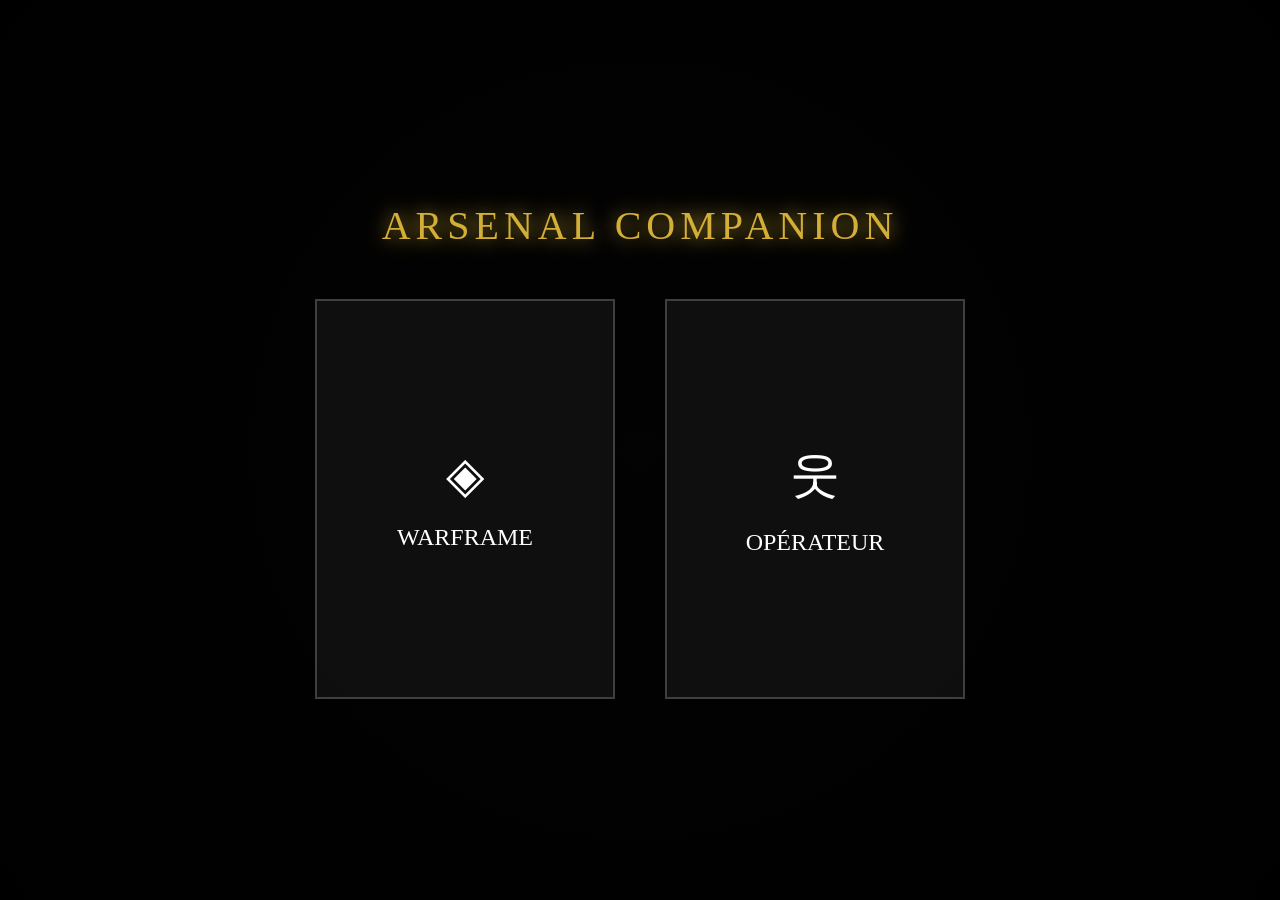
==== commit 9d575b85: "Big update load img, new custom (operator),loading name" ====
--- a/index.html
+++ b/index.html
@@ -8,263 +8,154 @@
     <link href="./index.css" rel="stylesheet">
 </head>
 <body>
-
     <div class="fog"></div>
     <div id="flashMsg" class="flash-msg">CONFIGURATION SAUVEGARDÉE</div>
 
-    <!-- GAUCHE : NAVIGATION -->
-    <div class="left-panel-container" id="leftContainer">
-        
-        <!-- MENU 1: WARFRAME -->
-        <div class="menu-layer" id="main-menu">
-            <h1>Apparence</h1>
-            
-            <div class="item-input-group">
-                <span class="input-label">Aspect (Skin)</span>
-                <input type="text" id="input-aspect" class="wf-input" placeholder="Aucun">
-            </div>
-            <div class="item-input-group">
-                <span class="input-label">Casque</span>
-                <input type="text" id="input-helm" class="wf-input" placeholder="Aucun">
-            </div>
-            <div class="item-input-group">
-                <span class="input-label">Animation</span>
-                <input type="text" id="input-animation" class="wf-input" placeholder="Aucun">
-            </div>
+    <!-- INPUT FICHIER CACHÉ -->
+    <input type="file" id="imageInput" accept="image/*" style="display: none;" onchange="handleImageUpload(this)">
 
-            <h2>Couleurs</h2>
-            <div class="slot-row" onclick="openPalettePicker('wf-primary', this)">
-                <span class="slot-name">Principale</span>
-                <div class="current-color-box" id="box-wf-primary"></div>
-            </div>
-            <div class="slot-row" onclick="openPalettePicker('wf-secondary', this)">
-                <span class="slot-name">Secondaire</span>
-                <div class="current-color-box" id="box-wf-secondary"></div>
-            </div>
-            <div class="slot-row" onclick="openPalettePicker('wf-tertiary', this)">
-                <span class="slot-name">Tertiaire</span>
-                <div class="current-color-box" id="box-wf-tertiary"></div>
-            </div>
-            <div class="slot-row" onclick="openPalettePicker('wf-accents', this)">
-                <span class="slot-name">Accents</span>
-                <div class="current-color-box" id="box-wf-accents"></div>
-            </div>
-
-            <div class="slot-row">
-                <span class="slot-name">Émission</span>
-                <div class="dual-colors">
-                    <div class="current-color-box" id="box-wf-emissive-1" onclick="openPalettePicker('wf-emissive-1', this)"></div>
-                    <div class="current-color-box" id="box-wf-emissive-2" onclick="openPalettePicker('wf-emissive-2', this)"></div>
-                </div>
-            </div>
-            <div class="slot-row">
-                <span class="slot-name">Énergie</span>
-                <div class="dual-colors">
-                    <div class="current-color-box" id="box-wf-energy-1" onclick="openPalettePicker('wf-energy-1', this)"></div>
-                    <div class="current-color-box" id="box-wf-energy-2" onclick="openPalettePicker('wf-energy-2', this)"></div>
-                </div>
-            </div>
-
-            <button class="btn-nav" onclick="navTo('accessories')">
-                <span>Accessoires</span> <span>▶</span>
+    <!-- ECRAN D'ACCUEIL -->
+    <div id="landing-page">
+        <div class="landing-title">Arsenal Companion</div>
+        <div class="landing-buttons">
+            <button class="choice-btn" onclick="startApp('warframe')">
+                <span class="choice-icon">◈</span> Warframe
             </button>
-            <button class="btn-nav" onclick="navTo('syandana')">
-                <span>Syandana</span> <span>▶</span>
-            </button>
-            <button class="btn-nav" onclick="navTo('regalia')">
-                <span>Sceau</span> <span>▶</span>
+            <button class="choice-btn" onclick="startApp('operator')">
+                <span class="choice-icon">웃</span> Opérateur
             </button>
         </div>
+    </div>
 
-        <!-- MENU 2: ACCESSOIRES -->
-        <div class="menu-layer" id="accessories-menu">
-            <h1><button class="btn-back" onclick="navTo('main')">◀</button> Attachements</h1>
+    <!-- MODALE DE CHARGEMENT -->
+    <div id="load-modal">
+        <div class="load-content">
+            <h1>Charger Configuration</h1>
+            <div id="saves-list"></div>
+            <button class="btn-system" style="margin-top:20px; width:100%" onclick="closeLoadModal()">Annuler</button>
+        </div>
+    </div>
 
-            <div class="item-input-group">
-                <span class="input-label">Torse</span>
-                <input type="text" id="input-torso" class="wf-input" placeholder="Aucun">
+    <!-- =============================================
+         INTERFACE WARFRAME
+         ============================================= -->
+    <div id="app-warframe" class="app-container">
+        <div class="left-panel-container" id="left-panel-wf">
+            <div class="menu-layer active-layer" id="menu-wf-main">
+                <h1>Apparence (WF)</h1>
+                <div class="item-input-group"><span class="input-label">Aspect</span><input type="text" id="wf-input-aspect" class="wf-input"></div>
+                <div class="item-input-group"><span class="input-label">Casque</span><input type="text" id="wf-input-helm" class="wf-input"></div>
+                <div class="item-input-group"><span class="input-label">Animation</span><input type="text" id="wf-input-anim" class="wf-input"></div>
+                <h2>Couleurs</h2>
+                <div class="slot-row" onclick="openPalette('wf-primary', this)"><span class="slot-name">Principale</span><div class="current-color-box" id="box-wf-primary"></div></div>
+                <div class="slot-row" onclick="openPalette('wf-secondary', this)"><span class="slot-name">Secondaire</span><div class="current-color-box" id="box-wf-secondary"></div></div>
+                <div class="slot-row" onclick="openPalette('wf-tertiary', this)"><span class="slot-name">Tertiaire</span><div class="current-color-box" id="box-wf-tertiary"></div></div>
+                <div class="slot-row" onclick="openPalette('wf-accents', this)"><span class="slot-name">Accents</span><div class="current-color-box" id="box-wf-accents"></div></div>
+                <div class="slot-row"><span class="slot-name">Émission</span><div class="dual-colors"><div class="current-color-box" id="box-wf-emissive-1" onclick="openPalette('wf-emissive-1', this)"></div><div class="current-color-box" id="box-wf-emissive-2" onclick="openPalette('wf-emissive-2', this)"></div></div></div>
+                <div class="slot-row"><span class="slot-name">Énergie</span><div class="dual-colors"><div class="current-color-box" id="box-wf-energy-1" onclick="openPalette('wf-energy-1', this)"></div><div class="current-color-box" id="box-wf-energy-2" onclick="openPalette('wf-energy-2', this)"></div></div></div>
+                <button class="btn-nav" onclick="navTo('wf-accessories')"><span>Accessoires</span><span>▶</span></button>
+                <button class="btn-nav" onclick="navTo('wf-syandana')"><span>Syandana</span><span>▶</span></button>
+                <button class="btn-nav" onclick="navTo('wf-regalia')"><span>Sceau</span><span>▶</span></button>
             </div>
-            <div class="item-input-group">
-                <span class="input-label">Bras Gauche</span>
-                <input type="text" id="input-larm" class="wf-input" placeholder="Aucun">
+            <!-- Sous-menus WF (inchangés, juste recopiés pour structure) -->
+            <div class="menu-layer" id="menu-wf-accessories">
+                <h1><button class="btn-back" onclick="navTo('wf-main')">◀</button> Attachements</h1>
+                <div class="item-input-group"><span class="input-label">Torse</span><input type="text" id="wf-acc-chest" class="wf-input"></div>
+                <div class="item-input-group"><span class="input-label">Bras G.</span><input type="text" id="wf-acc-larm" class="wf-input"></div>
+                <div class="item-input-group"><span class="input-label">Bras D.</span><input type="text" id="wf-acc-rarm" class="wf-input"></div>
+                <div class="item-input-group"><span class="input-label">Jambe G.</span><input type="text" id="wf-acc-lleg" class="wf-input"></div>
+                <div class="item-input-group"><span class="input-label">Jambe D.</span><input type="text" id="wf-acc-rleg" class="wf-input"></div>
+                <div class="item-input-group"><span class="input-label">Auxiliaire</span><input type="text" id="wf-acc-aux" class="wf-input"></div>
+                <div class="item-input-group"><span class="input-label">Ephemera</span><input type="text" id="wf-acc-eph" class="wf-input"></div>
+                <h2>Couleurs</h2>
+                <div class="slot-row" onclick="openPalette('wf-acc-primary', this)"><span class="slot-name">Principale</span><div class="current-color-box" id="box-wf-acc-primary"></div></div>
+                <div class="slot-row" onclick="openPalette('wf-acc-secondary', this)"><span class="slot-name">Secondaire</span><div class="current-color-box" id="box-wf-acc-secondary"></div></div>
+                <div class="slot-row" onclick="openPalette('wf-acc-tertiary', this)"><span class="slot-name">Tertiaire</span><div class="current-color-box" id="box-wf-acc-tertiary"></div></div>
+                <div class="slot-row" onclick="openPalette('wf-acc-accents', this)"><span class="slot-name">Accents</span><div class="current-color-box" id="box-wf-acc-accents"></div></div>
+                <div class="slot-row"><span class="slot-name">Émission</span><div class="dual-colors"><div class="current-color-box" id="box-wf-acc-emissive-1" onclick="openPalette('wf-acc-emissive-1', this)"></div><div class="current-color-box" id="box-wf-acc-emissive-2" onclick="openPalette('wf-acc-emissive-2', this)"></div></div></div>
+                <div class="slot-row"><span class="slot-name">Énergie</span><div class="dual-colors"><div class="current-color-box" id="box-wf-acc-energy-1" onclick="openPalette('wf-acc-energy-1', this)"></div><div class="current-color-box" id="box-wf-acc-energy-2" onclick="openPalette('wf-acc-energy-2', this)"></div></div></div>
             </div>
-            <div class="item-input-group">
-                <span class="input-label">Bras Droit</span>
-                <input type="text" id="input-rarm" class="wf-input" placeholder="Aucun">
+            <div class="menu-layer" id="menu-wf-syandana">
+                <h1><button class="btn-back" onclick="navTo('wf-main')">◀</button> Syandana</h1>
+                <div class="item-input-group"><span class="input-label">Item</span><input type="text" id="wf-syn-item" class="wf-input"></div>
+                <h2>Couleurs</h2>
+                <div class="slot-row" onclick="openPalette('wf-syn-primary', this)"><span class="slot-name">Principale</span><div class="current-color-box" id="box-wf-syn-primary"></div></div>
+                <div class="slot-row" onclick="openPalette('wf-syn-secondary', this)"><span class="slot-name">Secondaire</span><div class="current-color-box" id="box-wf-syn-secondary"></div></div>
+                <div class="slot-row" onclick="openPalette('wf-syn-tertiary', this)"><span class="slot-name">Tertiaire</span><div class="current-color-box" id="box-wf-syn-tertiary"></div></div>
+                <div class="slot-row" onclick="openPalette('wf-syn-accents', this)"><span class="slot-name">Accents</span><div class="current-color-box" id="box-wf-syn-accents"></div></div>
+                <div class="slot-row"><span class="slot-name">Émission</span><div class="dual-colors"><div class="current-color-box" id="box-wf-syn-emissive-1" onclick="openPalette('wf-syn-emissive-1', this)"></div><div class="current-color-box" id="box-wf-syn-emissive-2" onclick="openPalette('wf-syn-emissive-2', this)"></div></div></div>
+                <div class="slot-row"><span class="slot-name">Énergie</span><div class="dual-colors"><div class="current-color-box" id="box-wf-syn-energy-1" onclick="openPalette('wf-syn-energy-1', this)"></div><div class="current-color-box" id="box-wf-syn-energy-2" onclick="openPalette('wf-syn-energy-2', this)"></div></div></div>
             </div>
-            <div class="item-input-group">
-                <span class="input-label">Jambe Gauche</span>
-                <input type="text" id="input-lleg" class="wf-input" placeholder="Aucun">
-            </div>
-            <div class="item-input-group">
-                <span class="input-label">Jambe Droite</span>
-                <input type="text" id="input-rleg" class="wf-input" placeholder="Aucun">
-            </div>
-            <div class="item-input-group">
-                <span class="input-label">Auxiliaire</span>
-                <input type="text" id="input-aux" class="wf-input" placeholder="Aucun">
-            </div>
-            <div class="item-input-group">
-                <span class="input-label">Ephemera</span>
-                <input type="text" id="input-ephemera" class="wf-input" placeholder="Aucun">
-            </div>
-            <div class="item-input-group">
-                <span class="input-label">Signa</span>
-                <input type="text" id="input-signa" class="wf-input" placeholder="Aucun">
-            </div>
-
-            <h2>Couleurs Attachements</h2>
-            <div class="slot-row" onclick="openPalettePicker('acc-primary', this)">
-                <span class="slot-name">Principale</span>
-                <div class="current-color-box" id="box-acc-primary"></div>
-            </div>
-            <div class="slot-row" onclick="openPalettePicker('acc-secondary', this)">
-                <span class="slot-name">Secondaire</span>
-                <div class="current-color-box" id="box-acc-secondary"></div>
-            </div>
-            <div class="slot-row" onclick="openPalettePicker('acc-tertiary', this)">
-                <span class="slot-name">Tertiaire</span>
-                <div class="current-color-box" id="box-acc-tertiary"></div>
-            </div>
-            <div class="slot-row" onclick="openPalettePicker('acc-accents', this)">
-                <span class="slot-name">Accents</span>
-                <div class="current-color-box" id="box-acc-accents"></div>
-            </div>
-            
-            <div class="slot-row">
-                <span class="slot-name">Émission</span>
-                <div class="dual-colors">
-                    <div class="current-color-box" id="box-acc-emissive-1" onclick="openPalettePicker('acc-emissive-1', this)"></div>
-                    <div class="current-color-box" id="box-acc-emissive-2" onclick="openPalettePicker('acc-emissive-2', this)"></div>
-                </div>
-            </div>
-            <div class="slot-row">
-                <span class="slot-name">Énergie</span>
-                <div class="dual-colors">
-                    <div class="current-color-box" id="box-acc-energy-1" onclick="openPalettePicker('acc-energy-1', this)"></div>
-                    <div class="current-color-box" id="box-acc-energy-2" onclick="openPalettePicker('acc-energy-2', this)"></div>
-                </div>
+            <div class="menu-layer" id="menu-wf-regalia">
+                <h1><button class="btn-back" onclick="navTo('wf-main')">◀</button> Sceau</h1>
+                <div class="item-input-group"><span class="input-label">Badge G.</span><input type="text" id="wf-reg-badge-l" class="wf-input"></div>
+                <div class="item-input-group"><span class="input-label">Badge D.</span><input type="text" id="wf-reg-badge-r" class="wf-input"></div>
+                <div class="item-input-group"><span class="input-label">Frontal</span><input type="text" id="wf-reg-sigil-f" class="wf-input"></div>
+                <div class="item-input-group"><span class="input-label">Dorsal</span><input type="text" id="wf-reg-sigil-b" class="wf-input"></div>
+                <h2>Ajustements</h2>
+                <div class="slider-group"><span class="slider-label">Rot</span><div class="slider-container"><input type="range" id="wf-sl-1" min="0" max="1" step="0.01" value="0.5" oninput="updateVal(this)"><span class="slider-value">0.50</span></div></div>
+                <div class="slider-group"><span class="slider-label">Larg</span><div class="slider-container"><input type="range" id="wf-sl-2" min="0" max="1" step="0.01" value="0.5" oninput="updateVal(this)"><span class="slider-value">0.50</span></div></div>
             </div>
         </div>
-
-        <!-- MENU 3: SYANDANA -->
-        <div class="menu-layer" id="syandana-menu">
-            <h1><button class="btn-back" onclick="navTo('main')">◀</button> Syandana</h1>
-
-            <div class="item-input-group">
-                <span class="input-label">Item</span>
-                <input type="text" id="input-syandana" class="wf-input" placeholder="Nom de la Syandana...">
-            </div>
-
-            <h2>Couleurs Syandana</h2>
-            <div class="slot-row" onclick="openPalettePicker('syn-primary', this)">
-                <span class="slot-name">Principale</span>
-                <div class="current-color-box" id="box-syn-primary"></div>
-            </div>
-            <div class="slot-row" onclick="openPalettePicker('syn-secondary', this)">
-                <span class="slot-name">Secondaire</span>
-                <div class="current-color-box" id="box-syn-secondary"></div>
-            </div>
-            <div class="slot-row" onclick="openPalettePicker('syn-tertiary', this)">
-                <span class="slot-name">Tertiaire</span>
-                <div class="current-color-box" id="box-syn-tertiary"></div>
-            </div>
-            <div class="slot-row" onclick="openPalettePicker('syn-accents', this)">
-                <span class="slot-name">Accents</span>
-                <div class="current-color-box" id="box-syn-accents"></div>
-            </div>
-            <div class="slot-row">
-                <span class="slot-name">Émission</span>
-                <div class="dual-colors">
-                    <div class="current-color-box" id="box-syn-emissive-1" onclick="openPalettePicker('syn-emissive-1', this)"></div>
-                    <div class="current-color-box" id="box-syn-emissive-2" onclick="openPalettePicker('syn-emissive-2', this)"></div>
-                </div>
-            </div>
-            <div class="slot-row">
-                <span class="slot-name">Énergie</span>
-                <div class="dual-colors">
-                    <div class="current-color-box" id="box-syn-energy-1" onclick="openPalettePicker('syn-energy-1', this)"></div>
-                    <div class="current-color-box" id="box-syn-energy-2" onclick="openPalettePicker('syn-energy-2', this)"></div>
-                </div>
-            </div>
+        <div class="preview-area">
+            <img src="https://content.warframe.com/PublicExport/Manifest/ExportWarframesImages/ExcaliburPrime.png" alt="Warframe" class="warframe-img" id="img-wf">
+            <div class="energy-glow" id="glow-wf"></div>
+            <button class="img-upload-btn" onclick="triggerUpload()">Changer Image</button>
         </div>
-
-        <!-- MENU 4: SCEAU (REGALIA) -->
-        <div class="menu-layer" id="regalia-menu">
-            <h1><button class="btn-back" onclick="navTo('main')">◀</button> Sceau</h1>
-
-            <!-- Entrées de texte -->
-            <div class="item-input-group">
-                <span class="input-label">Badge Gauche</span>
-                <input type="text" id="input-badge-l" class="wf-input" placeholder="Aucun">
-            </div>
-            <div class="item-input-group">
-                <span class="input-label">Badge Droite</span>
-                <input type="text" id="input-badge-r" class="wf-input" placeholder="Aucun">
-            </div>
-            <div class="item-input-group">
-                <span class="input-label">Sceau Frontal</span>
-                <input type="text" id="input-sigil-f" class="wf-input" placeholder="Aucun">
-            </div>
-            <div class="item-input-group">
-                <span class="input-label">Sceau Dorsal</span>
-                <input type="text" id="input-sigil-b" class="wf-input" placeholder="Aucun">
-            </div>
-
-            <h2>Ajustements</h2>
-
-            <!-- 6 Barres (Sliders) -->
-            <div class="slider-group">
-                <span class="slider-label">Orientation</span>
-                <div class="slider-container">
-                    <input type="range" id="input-regalia-slider-1" min="0" max="1" step="0.01" value="0.5" oninput="updateSliderVal(this)">
-                    <span class="slider-value">0.50</span>
-                </div>
-            </div>
-            <div class="slider-group">
-                <span class="slider-label">Hauteur</span>
-                <div class="slider-container">
-                    <input type="range" id="input-regalia-slider-2" min="0" max="1" step="0.01" value="0.5" oninput="updateSliderVal(this)">
-                    <span class="slider-value">0.50</span>
-                </div>
-            </div>
-            <div class="slider-group">
-                <span class="slider-label">Largeur</span>
-                <div class="slider-container">
-                    <input type="range" id="input-regalia-slider-3" min="0" max="1" step="0.01" value="0.5" oninput="updateSliderVal(this)">
-                    <span class="slider-value">0.50</span>
-                </div>
-            </div>
-            <div class="slider-group">
-                <span class="slider-label">Décalage Axe X</span>
-                <div class="slider-container">
-                    <input type="range" id="input-regalia-slider-4" min="0" max="1" step="0.01" value="0.5" oninput="updateSliderVal(this)">
-                    <span class="slider-value">0.50</span>
-                </div>
-            </div>
-            <div class="slider-group">
-                <span class="slider-label">Décalage Axe Y</span>
-                <div class="slider-container">
-                    <input type="range" id="input-regalia-slider-5" min="0" max="1" step="0.01" value="0.5" oninput="updateSliderVal(this)">
-                    <span class="slider-value">0.50</span>
-                </div>
-            </div>
-            <div class="slider-group">
-                <span class="slider-label">Opacité</span>
-                <div class="slider-container">
-                    <input type="range" id="input-regalia-slider-6" min="0" max="1" step="0.01" value="0.5" oninput="updateSliderVal(this)">
-                    <span class="slider-value">0.50</span>
-                </div>
-            </div>
-
-        </div>
-
     </div>
 
-    <!-- CENTRE : IMAGE -->
-    <div class="preview-area">
-        <img src="./img/Uriel.gif" alt="Warframe" class="warframe-img" id="mainImage">
-        <div class="energy-glow" id="energyGlow"></div>
+    <!-- =============================================
+         INTERFACE OPERATEUR
+         ============================================= -->
+    <div id="app-operator" class="app-container">
+        <div class="left-panel-container" id="left-panel-op">
+            <div class="menu-layer active-layer" id="menu-op-main">
+                <h1>Apparence (OP)</h1>
+                <button class="btn-nav" onclick="navTo('op-clothing')"><span>Habillement</span><span>▶</span></button>
+                <button class="btn-nav" onclick="navTo('op-traits')"><span>Traits</span><span>▶</span></button>
+            </div>
+            <!-- Sous-menus OP (inchangés) -->
+            <div class="menu-layer" id="menu-op-clothing">
+                <h1><button class="btn-back" onclick="navTo('op-main')">◀</button> Habillement</h1>
+                <button class="btn-nav" onclick="navTo('op-face-acc')"><span>Access. Faciaux</span><span>▶</span></button>
+                <button class="btn-nav" onclick="navTo('op-suit')"><span>Combinaison</span><span>▶</span></button>
+                <button class="btn-nav" onclick="navTo('op-regalia')"><span>Sceau</span><span>▶</span></button>
+                <button class="btn-nav" onclick="navTo('op-anim')"><span>Animation</span><span>▶</span></button>
+                <button class="btn-nav" onclick="navTo('op-attachments')"><span>Accessoires</span><span>▶</span></button>
+                <button class="btn-nav" onclick="navTo('op-syandana')"><span>Syandana</span><span>▶</span></button>
+            </div>
+            <div class="menu-layer" id="menu-op-traits">
+                <h1><button class="btn-back" onclick="navTo('op-main')">◀</button> Traits</h1>
+                <button class="btn-nav" onclick="navTo('op-trait-body')"><span>Tête et Corps</span><span>▶</span></button>
+                <button class="btn-nav" onclick="navTo('op-trait-eyes')"><span>Yeux</span><span>▶</span></button>
+                <button class="btn-nav" onclick="navTo('op-trait-makeup')"><span>Maquillage</span><span>▶</span></button>
+                <button class="btn-nav" onclick="navTo('op-trait-brows')"><span>Sourcils</span><span>▶</span></button>
+                <button class="btn-nav" onclick="navTo('op-trait-hair')"><span>Cheveux/Barbe</span><span>▶</span></button>
+                <button class="btn-nav" onclick="navTo('op-trait-tattoo')"><span>Tatouage Facial</span><span>▶</span></button>
+                <button class="btn-nav" onclick="navTo('op-trait-voice')"><span>Voix</span><span>▶</span></button>
+            </div>
+            <!-- ... (Tous les sous-menus OP de la version précédente sont inclus ici via JS logic mais HTML doit être là) ... -->
+            <!-- Pour gagner de la place, je mets les ID nécessaires au bon fonctionnement -->
+            <div class="menu-layer" id="menu-op-face-acc"><h1><button class="btn-back" onclick="navTo('op-clothing')">◀</button> Acc. Faciaux</h1><div class="item-input-group"><span class="input-label">Access. Visage</span><input type="text" id="op-acc-face" class="wf-input"></div><div class="item-input-group"><span class="input-label">Access. Oreille</span><input type="text" id="op-acc-ear" class="wf-input"></div></div>
+            <div class="menu-layer" id="menu-op-suit"><h1><button class="btn-back" onclick="navTo('op-clothing')">◀</button> Combinaison</h1><div class="item-input-group"><span class="input-label">Combinaison</span><input type="text" id="op-input-suit" class="wf-input"></div><div class="slot-row" onclick="openPalette('op-primary', this)"><span class="slot-name">Doublure 1</span><div class="current-color-box" id="box-op-primary"></div></div></div>
+            <div class="menu-layer" id="menu-op-regalia"><h1><button class="btn-back" onclick="navTo('op-clothing')">◀</button> Sceau</h1><div class="item-input-group"><span class="input-label">Sceau</span><input type="text" id="op-reg-sigil-f" class="wf-input"></div></div>
+            <div class="menu-layer" id="menu-op-anim"><h1><button class="btn-back" onclick="navTo('op-clothing')">◀</button> Animation</h1><div class="item-input-group"><span class="input-label">Anim</span><input type="text" id="op-input-anim" class="wf-input"></div></div>
+            <div class="menu-layer" id="menu-op-attachments"><h1><button class="btn-back" onclick="navTo('op-clothing')">◀</button> Accessoires</h1><div class="item-input-group"><span class="input-label">Ephemera</span><input type="text" id="op-acc-eph" class="wf-input"></div></div>
+            <div class="menu-layer" id="menu-op-syandana"><h1><button class="btn-back" onclick="navTo('op-clothing')">◀</button> Syandana</h1><div class="item-input-group"><span class="input-label">Item</span><input type="text" id="op-syn-item" class="wf-input"></div></div>
+            <!-- Traits -->
+            <div class="menu-layer" id="menu-op-trait-body"><h1><button class="btn-back" onclick="navTo('op-traits')">◀</button> Tête</h1><div class="item-input-group"><span class="input-label">Visage</span><input type="text" id="op-trait-input-body" class="wf-input"></div></div>
+            <div class="menu-layer" id="menu-op-trait-eyes"><h1><button class="btn-back" onclick="navTo('op-traits')">◀</button> Yeux</h1><div class="slot-row"><span class="slot-name">Yeux</span><div class="dual-colors"><div class="current-color-box" id="box-op-trait-eye-1" onclick="openPalette('op-trait-eye-1', this)"></div></div></div></div>
+            <div class="menu-layer" id="menu-op-trait-makeup"><h1><button class="btn-back" onclick="navTo('op-traits')">◀</button> Maquillage</h1><div class="item-input-group"><span class="input-label">Style</span><input type="text" id="op-trait-input-makeup" class="wf-input"></div></div>
+            <div class="menu-layer" id="menu-op-trait-brows"><h1><button class="btn-back" onclick="navTo('op-traits')">◀</button> Sourcils</h1><div class="item-input-group"><span class="input-label">Style</span><input type="text" id="op-trait-input-brows" class="wf-input"></div></div>
+            <div class="menu-layer" id="menu-op-trait-hair"><h1><button class="btn-back" onclick="navTo('op-traits')">◀</button> Cheveux</h1><div class="item-input-group"><span class="input-label">Style</span><input type="text" id="op-trait-input-hair" class="wf-input"></div></div>
+            <div class="menu-layer" id="menu-op-trait-tattoo"><h1><button class="btn-back" onclick="navTo('op-traits')">◀</button> Tatouage</h1><div class="item-input-group"><span class="input-label">Style</span><input type="text" id="op-trait-input-tattoo" class="wf-input"></div></div>
+            <div class="menu-layer" id="menu-op-trait-voice"><h1><button class="btn-back" onclick="navTo('op-traits')">◀</button> Voix</h1><div class="item-input-group"><span class="input-label">Type</span><input type="text" id="op-trait-input-voice" class="wf-input"></div></div>
+        </div>
+        <div class="preview-area">
+            <img src="https://content.warframe.com/PublicExport/Manifest/ExportWarframesImages/Operator.png" alt="Operateur" class="warframe-img" id="img-op">
+            <div class="energy-glow" id="glow-op"></div>
+            <button class="img-upload-btn" onclick="triggerUpload()">Changer Image</button>
+        </div>
     </div>
 
     <!-- DROITE : PALETTES -->
@@ -275,11 +166,12 @@
         <button class="close-btn" onclick="closePalette()">Confirmer</button>
     </div>
 
-    <!-- SYSTÈME DE SAUVEGARDE -->
+    <!-- SYSTÈME -->
     <div class="system-panel">
-        <button class="btn-system" onclick="saveConfig()">Sauvegarder</button>
-        <button class="btn-system" onclick="loadConfig()">Charger</button>
+        <button class="btn-system" onclick="promptSaveName()">Sauvegarder</button>
+        <button class="btn-system" onclick="openLoadModal()">Charger</button>
         <button class="btn-system" onclick="resetConfig()">Réinitialiser</button>
+        <button class="btn-system" style="border-color:#ff5555;color:#ff5555" onclick="exitToMenu()">Menu Principal</button>
     </div>
     <script src="./index.js"></script>
 </body>
--- a/index.css
+++ b/index.css
@@ -1,4 +1,3 @@
-/* --- CONFIGURATION --- */
 :root {
     --ui-bg: rgba(15, 15, 20, 0.95);
     --ui-border: rgba(255, 255, 255, 0.2);
@@ -18,214 +17,147 @@
     color: var(--text-main);
     font-family: 'Roboto', sans-serif;
     overflow: hidden;
-    display: flex;
-    justify-content: space-between;
-    align-items: center;
 }
 
 .fog {
-    position: absolute;
-    top: 0; left: 0; width: 100%; height: 100%;
+    position: absolute; top: 0; left: 0; width: 100%; height: 100%;
     background: url('https://www.transparenttextures.com/patterns/stardust.png');
-    opacity: 0.1;
-    pointer-events: none;
-    z-index: -1;
+    opacity: 0.1; pointer-events: none; z-index: -1;
 }
 
-/* --- ZONE CENTRALE --- */
+/* --- ÉCRAN D'ACCUEIL --- */
+#landing-page {
+    position: absolute; top: 0; left: 0; width: 100%; height: 100%;
+    display: flex; flex-direction: column; justify-content: center; align-items: center;
+    background: rgba(0,0,0,0.9); z-index: 1000; transition: opacity 0.5s;
+}
+.landing-title { font-family: 'Orbitron'; font-size: 40px; color: var(--highlight); margin-bottom: 50px; text-transform: uppercase; letter-spacing: 5px; text-shadow: 0 0 20px var(--highlight); }
+.landing-buttons { display: flex; gap: 50px; }
+.choice-btn {
+    width: 300px; height: 400px; background: rgba(255,255,255,0.05); border: 2px solid var(--ui-border);
+    color: white; font-family: 'Orbitron'; font-size: 24px; cursor: pointer; transition: all 0.3s;
+    display: flex; flex-direction: column; justify-content: center; align-items: center; text-transform: uppercase;
+}
+.choice-btn:hover { background: var(--highlight-dim); border-color: var(--highlight); transform: scale(1.05); box-shadow: 0 0 30px rgba(212, 175, 55, 0.2); }
+.choice-icon { font-size: 50px; margin-bottom: 20px; }
+
+/* --- UI PRINCIPALE --- */
+.app-container { display: none; width: 100%; height: 100%; position: relative; }
+.app-container.active { display: block; }
+
+/* --- ZONE IMAGE & UPLOAD --- */
 .preview-area {
-    position: absolute;
-    left: 50%;
-    top: 50%;
-    transform: translate(-50%, -50%);
-    width: 800px;
-    height: 60vh;
-    display: flex;
-    justify-content: center;
-    align-items: center;
+    position: absolute; left: 50%; top: 50%; transform: translate(-50%, -50%);
+    width: 800px; height: 90vh;
+    display: flex; flex-direction: column; justify-content: center; align-items: center;
     z-index: 0;
-    pointer-events: none;
+}
+.warframe-img {
+    height: 100%; width: auto; object-fit: contain;
+    filter: drop-shadow(0 0 20px rgba(0,0,0,0.5)); transition: filter 0.3s;
+    max-width: 100%;
+}
+.energy-glow {
+    position: absolute; width: 100%; height: 100%;
+    background: radial-gradient(circle, var(--energy-1) 0%, var(--energy-2) 40%, transparent 70%);
+    opacity: 0.4; mix-blend-mode: screen; pointer-events: none; transition: background 0.5s ease;
 }
 
-.warframe-img {
-    height: 100%;
-    width: auto;
-    object-fit: contain;
-    filter: drop-shadow(0 0 20px rgba(0,0,0,0.5));
-    transition: filter 0.3s;
+/* Bouton upload image */
+.img-upload-btn {
+    margin-top: 10px;
+    background: rgba(0,0,0,0.6);
+    border: 1px solid var(--ui-border);
+    color: #aaa;
+    padding: 5px 15px;
+    font-family: 'Orbitron';
+    font-size: 10px;
+    cursor: pointer;
+    pointer-events: auto;
+    text-transform: uppercase;
+    transition: 0.2s;
+    z-index: 5;
 }
-
-.energy-glow {
-    position: absolute;
-    width: 100%;
-    height: 100%;
-    background: radial-gradient(circle, var(--energy-1) 0%, var(--energy-2) 40%, transparent 70%);
-    opacity: 0.4;
-    mix-blend-mode: screen;
-    pointer-events: none;
-    transition: background 0.5s ease;
-}
+.img-upload-btn:hover { color: white; border-color: white; background: rgba(255,255,255,0.1); }
 
 /* --- MENU GAUCHE --- */
 .left-panel-container {
-    width: 340px;
-    height: 650px;
-    margin-left: 50px;
-    position: relative;
-    overflow: hidden; 
-    clip-path: polygon(0 0, 100% 0, 100% 95%, 90% 100%, 0 100%);
-    background: var(--ui-bg);
-    border-left: 2px solid var(--highlight);
-    z-index: 10;
+    width: 340px; height: 650px; margin-left: 50px; position: absolute; top: 50%; transform: translateY(-50%);
+    overflow: hidden; clip-path: polygon(0 0, 100% 0, 100% 95%, 90% 100%, 0 100%);
+    background: var(--ui-bg); border-left: 2px solid var(--highlight); z-index: 10;
 }
-
-.menu-layer {
-    position: absolute;
-    top: 0; left: 0;
-    width: 100%; height: 100%;
-    padding: 20px;
-    box-sizing: border-box;
-    transition: transform 0.4s cubic-bezier(0.25, 1, 0.5, 1), opacity 0.4s;
-    display: flex;
-    flex-direction: column;
-    overflow-y: auto;
-}
+.menu-layer { position: absolute; top: 0; left: 0; width: 100%; height: 100%; padding: 20px; box-sizing: border-box; transition: transform 0.4s cubic-bezier(0.25, 1, 0.5, 1), opacity 0.4s; display: flex; flex-direction: column; overflow-y: auto; }
 .menu-layer::-webkit-scrollbar { width: 4px; }
 .menu-layer::-webkit-scrollbar-track { background: transparent; }
 .menu-layer::-webkit-scrollbar-thumb { background: var(--highlight); }
 
-/* GESTION NAVIGATION */
-#main-menu { transform: translateX(0); opacity: 1; }
-#accessories-menu { transform: translateX(100%); opacity: 0; pointer-events: none; }
-#syandana-menu { transform: translateX(100%); opacity: 0; pointer-events: none; }
-#regalia-menu { transform: translateX(100%); opacity: 0; pointer-events: none; }
+/* Navigation CSS */
+.menu-layer { transform: translateX(100%); opacity: 0; pointer-events: none; }
+.menu-layer.active-layer { transform: translateX(0); opacity: 1; pointer-events: auto; }
 
-/* ETATS */
-.left-panel-container.state-accessories #main-menu { transform: translateX(-50%); opacity: 0; pointer-events: none; }
-.left-panel-container.state-accessories #accessories-menu { transform: translateX(0); opacity: 1; pointer-events: auto; }
-
-.left-panel-container.state-syandana #main-menu { transform: translateX(-50%); opacity: 0; pointer-events: none; }
-.left-panel-container.state-syandana #syandana-menu { transform: translateX(0); opacity: 1; pointer-events: auto; }
-
-.left-panel-container.state-regalia #main-menu { transform: translateX(-50%); opacity: 0; pointer-events: none; }
-.left-panel-container.state-regalia #regalia-menu { transform: translateX(0); opacity: 1; pointer-events: auto; }
-
-/* UI ELEMENTS */
-h1 {
-    font-family: 'Orbitron', sans-serif; font-size: 18px; text-transform: uppercase;
-    border-bottom: 1px solid var(--ui-border); padding-bottom: 10px; margin-top: 0; margin-bottom: 15px;
-    display: flex; align-items: center; gap: 15px; position: sticky; top: 0; background: var(--ui-bg); z-index: 5;
-}
-
-.btn-back {
-    background: rgba(255,255,255,0.1); border: 1px solid var(--ui-border); color: var(--highlight);
-    font-size: 16px; cursor: pointer; padding: 5px 10px; border-radius: 4px;
-}
+/* Styles UI */
+h1 { font-family: 'Orbitron'; font-size: 18px; text-transform: uppercase; border-bottom: 1px solid var(--ui-border); padding-bottom: 10px; margin: 0 0 15px 0; display: flex; align-items: center; gap: 15px; position: sticky; top: 0; background: var(--ui-bg); z-index: 5; }
+h2 { font-family: 'Orbitron'; font-size: 12px; color: #888; margin: 20px 0 5px 0; text-transform: uppercase; border-bottom: 1px solid rgba(255,255,255,0.1); }
+.btn-back { background: rgba(255,255,255,0.1); border: 1px solid var(--ui-border); color: var(--highlight); font-size: 16px; cursor: pointer; padding: 5px 10px; border-radius: 4px; }
 .btn-back:hover { background: var(--highlight); color: black; }
-
-h2 { font-family: 'Orbitron'; font-size: 12px; color: #888; margin: 15px 0 5px 0; text-transform: uppercase; }
-
-.slot-row {
-    display: flex; justify-content: space-between; align-items: center; padding: 8px 12px; margin-bottom: 4px;
-    background: rgba(255,255,255,0.03); border: 1px solid transparent; cursor: pointer; transition: 0.2s;
-}
+.slot-row { display: flex; justify-content: space-between; align-items: center; padding: 8px 12px; margin-bottom: 4px; background: rgba(255,255,255,0.03); border: 1px solid transparent; cursor: pointer; transition: 0.2s; }
 .slot-row:hover { background: rgba(255,255,255,0.1); }
 .slot-row.active { background: var(--highlight-dim); border-left: 3px solid var(--highlight); }
-
 .slot-name { text-transform: uppercase; font-size: 11px; font-weight: bold; letter-spacing: 1px; }
-
-.current-color-box {
-    width: 30px; height: 18px; 
-    border: 1px solid rgba(255,255,255,0.3); 
-    background-color: rgba(255, 255, 255, 0.05);
-    transition: background-color 0.2s;
-    cursor: pointer;
-}
-
+.current-color-box { width: 30px; height: 18px; border: 1px solid rgba(255,255,255,0.3); background-color: rgba(255, 255, 255, 0.05); transition: background-color 0.2s; cursor: pointer; }
+.current-color-box:hover { border-color: white; transform: scale(1.1); }
 .dual-colors { display: flex; gap: 5px; }
-.current-color-box:hover { border-color: white; transform: scale(1.1); }
-
 .item-input-group { margin-bottom: 8px; }
 .input-label { font-size: 10px; text-transform: uppercase; color: #aaa; margin-bottom: 2px; display: block; }
-.wf-input {
-    width: 100%; background: var(--input-bg); border: none; border-bottom: 1px solid var(--ui-border);
-    color: white; padding: 8px; font-family: 'Roboto', sans-serif; box-sizing: border-box; transition: 0.3s;
-}
+.wf-input { width: 100%; background: var(--input-bg); border: none; border-bottom: 1px solid var(--ui-border); color: white; padding: 8px; font-family: 'Roboto', sans-serif; box-sizing: border-box; transition: 0.3s; }
 .wf-input:focus { outline: none; border-bottom: 1px solid var(--highlight); background: rgba(255,255,255,0.1); }
-
-.btn-nav {
-    margin-top: 10px; padding: 12px; background: transparent; border: 1px solid var(--ui-border);
-    color: var(--text-main); font-family: 'Orbitron'; text-transform: uppercase; cursor: pointer;
-    text-align: left; display: flex; justify-content: space-between; transition: 0.3s;
-}
+.btn-nav { margin-top: 10px; padding: 12px; background: transparent; border: 1px solid var(--ui-border); color: var(--text-main); font-family: 'Orbitron'; text-transform: uppercase; cursor: pointer; text-align: left; display: flex; justify-content: space-between; transition: 0.3s; }
 .btn-nav:hover { background: var(--highlight); color: black; }
-
-/* --- SLIDERS CUSTOM (Barres) --- */
-.slider-group {
-    margin-bottom: 12px;
-    display: flex;
-    align-items: center;
-    justify-content: space-between;
-}
-.slider-label {
-    font-size: 10px; text-transform: uppercase; color: #aaa; width: 50px;
-}
-.slider-container {
-    flex: 1;
-    display: flex;
-    align-items: center;
-    gap: 10px;
-}
-input[type=range] {
-    -webkit-appearance: none;
-    width: 100%;
-    height: 4px;
-    background: rgba(255,255,255,0.2);
-    border-radius: 2px;
-    outline: none;
-    margin-left: 25px;
-}
-input[type=range]::-webkit-slider-thumb {
-    -webkit-appearance: none;
-    width: 12px;
-    height: 12px;
-    background: var(--highlight);
-    cursor: pointer;
-    border-radius: 50%;
-    box-shadow: 0 0 5px var(--highlight);
-}
-.slider-value {
-    font-family: 'Orbitron';
-    font-size: 11px;
-    color: var(--highlight);
-    width: 35px;
-    text-align: right;
-}
+.slider-group { margin-bottom: 12px; display: flex; align-items: center; justify-content: space-between; }
+.slider-label { font-size: 10px; text-transform: uppercase; color: #aaa; width: 60px; }
+.slider-container { flex: 1; display: flex; align-items: center; gap: 10px; }
+input[type=range] { -webkit-appearance: none; width: 100%; height: 4px; background: rgba(255,255,255,0.2); border-radius: 2px; outline: none; }
+input[type=range]::-webkit-slider-thumb { -webkit-appearance: none; width: 12px; height: 12px; background: var(--highlight); cursor: pointer; border-radius: 50%; box-shadow: 0 0 5px var(--highlight); }
+.slider-value { font-family: 'Orbitron'; font-size: 11px; color: var(--highlight); width: 35px; text-align: right; }
 
 /* --- MENU DROITE --- */
-.right-panel {
-    width: 320px; margin-right: 50px; background: var(--ui-bg); border: 1px solid var(--ui-border);
-    height: 600px; display: flex; flex-direction: column; transform: translateX(400px);
-    opacity: 0; transition: all 0.4s cubic-bezier(0.16, 1, 0.3, 1); z-index: 10;
-}
-.right-panel.open { transform: translateX(0); opacity: 1; }
-
+.right-panel { position: absolute; right: 50px; top: 50%; transform: translate(400px, -50%); width: 320px; background: var(--ui-bg); border: 1px solid var(--ui-border); height: 600px; display: flex; flex-direction: column; opacity: 0; transition: all 0.4s cubic-bezier(0.16, 1, 0.3, 1); z-index: 20; }
+.right-panel.open { transform: translate(0, -50%); opacity: 1; }
 .palette-header { padding: 15px; background: rgba(0,0,0,0.3); font-family: 'Orbitron'; text-align: center; border-bottom: 1px solid var(--ui-border); }
 .palette-tabs { display: flex; overflow-x: auto; background: rgba(0,0,0,0.2); padding: 5px; }
 .palette-tabs::-webkit-scrollbar { height: 2px; }
 .palette-tabs::-webkit-scrollbar-thumb { background: var(--highlight); }
 .tab-btn { background: none; border: none; color: #888; padding: 10px 15px; cursor: pointer; font-family: 'Orbitron'; font-size: 11px; white-space: nowrap; }
 .tab-btn.active { color: var(--highlight); text-shadow: 0 0 5px var(--highlight); }
-
 .color-grid { flex: 1; padding: 10px; display: grid; grid-template-columns: repeat(5, 1fr); grid-auto-rows: 50px; gap: 2px; overflow-y: auto; }
 .color-swatch { cursor: pointer; border: 1px solid rgba(0,0,0,0.5); transition: transform 0.1s; }
 .color-swatch:hover { transform: scale(1.15); border: 2px solid white; z-index: 2; }
-
 .close-btn { padding: 15px; background: rgba(255, 50, 50, 0.2); color: white; border: none; cursor: pointer; font-family: 'Orbitron'; text-transform: uppercase; }
 .close-btn:hover { background: rgba(255, 50, 50, 0.4); }
 
-/* --- SYSTÈME --- */
+/* --- SYSTEME & MODALES --- */
 .system-panel { position: absolute; bottom: 20px; right: 20px; display: flex; gap: 10px; z-index: 100; }
 .btn-system { background: rgba(0,0,0,0.8); border: 1px solid var(--ui-border); color: white; padding: 10px 20px; font-family: 'Orbitron'; text-transform: uppercase; font-size: 12px; cursor: pointer; transition: all 0.2s; }
 .btn-system:hover { border-color: var(--highlight); color: var(--highlight); box-shadow: 0 0 10px rgba(212, 175, 55, 0.2); }
-.flash-msg { position: absolute; top: 20px; right: 20px; background: var(--highlight); color: black; padding: 10px 20px; font-family: 'Orbitron'; font-weight: bold; opacity: 0; transition: opacity 0.5s; pointer-events: none; z-index: 200; }+.flash-msg { position: absolute; top: 20px; right: 20px; background: var(--highlight); color: black; padding: 10px 20px; font-family: 'Orbitron'; font-weight: bold; opacity: 0; transition: opacity 0.5s; pointer-events: none; z-index: 200; }
+
+/* Modale de chargement */
+#load-modal {
+    display: none; position: fixed; top: 0; left: 0; width: 100%; height: 100%;
+    background: rgba(0,0,0,0.9); z-index: 2000;
+    justify-content: center; align-items: center; flex-direction: column;
+}
+.load-content {
+    background: var(--ui-bg); border: 2px solid var(--highlight); padding: 30px;
+    width: 400px; max-height: 80%; overflow-y: auto;
+    text-align: center;
+}
+.save-item {
+    display: flex; justify-content: space-between; align-items: center;
+    background: rgba(255,255,255,0.05); margin-bottom: 10px; padding: 10px;
+    border: 1px solid transparent; cursor: pointer; transition: 0.2s;
+}
+.save-item:hover { border-color: var(--highlight); background: rgba(255,255,255,0.1); }
+.save-name { font-family: 'Orbitron'; color: white; }
+.delete-save { color: #ff5555; background: none; border: none; font-size: 20px; cursor: pointer; padding: 0 10px; }
+.delete-save:hover { color: red; }
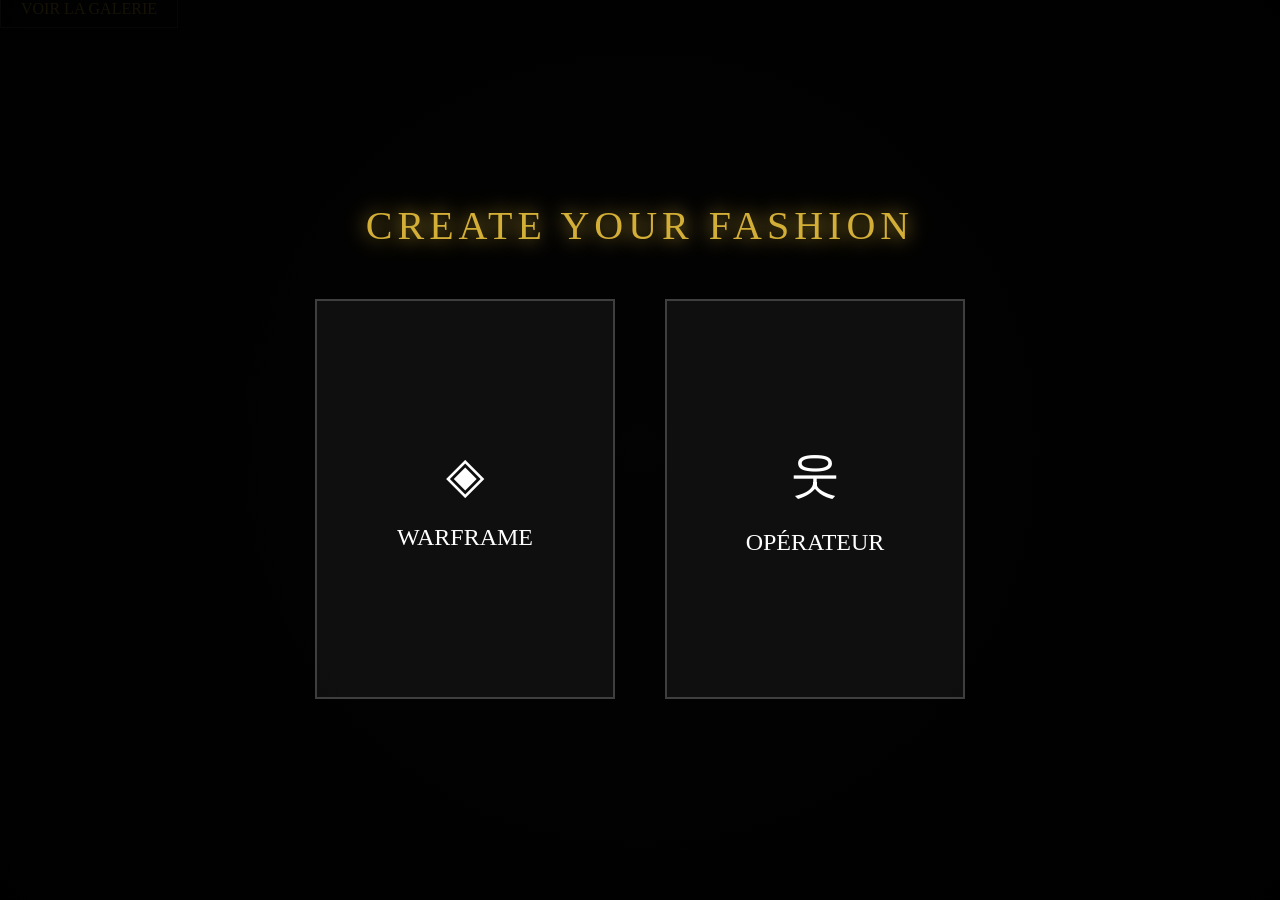
==== commit d447c2ac: "New page "gallery"" ====
--- a/index.html
+++ b/index.html
@@ -16,7 +16,7 @@
 
     <!-- ECRAN D'ACCUEIL -->
     <div id="landing-page">
-        <div class="landing-title">Arsenal Companion</div>
+        <div class="landing-title">Create your Fashion</div>
         <div class="landing-buttons">
             <button class="choice-btn" onclick="startApp('warframe')">
                 <span class="choice-icon">◈</span> Warframe
@@ -26,6 +26,10 @@
             </button>
         </div>
     </div>
+    <a class="gallery" href="./gallery.html">
+        Voir la Galerie
+    </a>
+
 
     <!-- MODALE DE CHARGEMENT -->
     <div id="load-modal">
@@ -93,7 +97,7 @@
                 <div class="item-input-group"><span class="input-label">Frontal</span><input type="text" id="wf-reg-sigil-f" class="wf-input"></div>
                 <div class="item-input-group"><span class="input-label">Dorsal</span><input type="text" id="wf-reg-sigil-b" class="wf-input"></div>
                 <h2>Ajustements</h2>
-                <div class="slider-group"><span class="slider-label">Rot</span><div class="slider-container"><input type="range" id="wf-sl-1" min="0" max="1" step="0.01" value="0.5" oninput="updateVal(this)"><span class="slider-value">0.50</span></div></div>
+                <div class="slider-group"><span class="slider-label">Orientation</span><div class="slider-container"><input type="range" id="wf-sl-1" min="0" max="1" step="0.01" value="0.5" oninput="updateVal(this)"><span class="slider-value">0.50</span></div></div>
                 <div class="slider-group"><span class="slider-label">Larg</span><div class="slider-container"><input type="range" id="wf-sl-2" min="0" max="1" step="0.01" value="0.5" oninput="updateVal(this)"><span class="slider-value">0.50</span></div></div>
             </div>
         </div>
--- a/index.css
+++ b/index.css
@@ -41,6 +41,9 @@
 .choice-btn:hover { background: var(--highlight-dim); border-color: var(--highlight); transform: scale(1.05); box-shadow: 0 0 30px rgba(212, 175, 55, 0.2); }
 .choice-icon { font-size: 50px; margin-bottom: 20px; }
 
+.gallery{
+    margin-top: 40px; color: var(--highlight); text-decoration: none; font-family: 'Orbitron'; border: 1px solid #444; padding: 10px 20px; transition: 0.3s; text-transform: uppercase;
+}
 /* --- UI PRINCIPALE --- */
 .app-container { display: none; width: 100%; height: 100%; position: relative; }
 .app-container.active { display: block; }
@@ -48,7 +51,7 @@
 /* --- ZONE IMAGE & UPLOAD --- */
 .preview-area {
     position: absolute; left: 50%; top: 50%; transform: translate(-50%, -50%);
-    width: 800px; height: 90vh;
+    width: 800px; height: 59vh;
     display: flex; flex-direction: column; justify-content: center; align-items: center;
     z-index: 0;
 }
